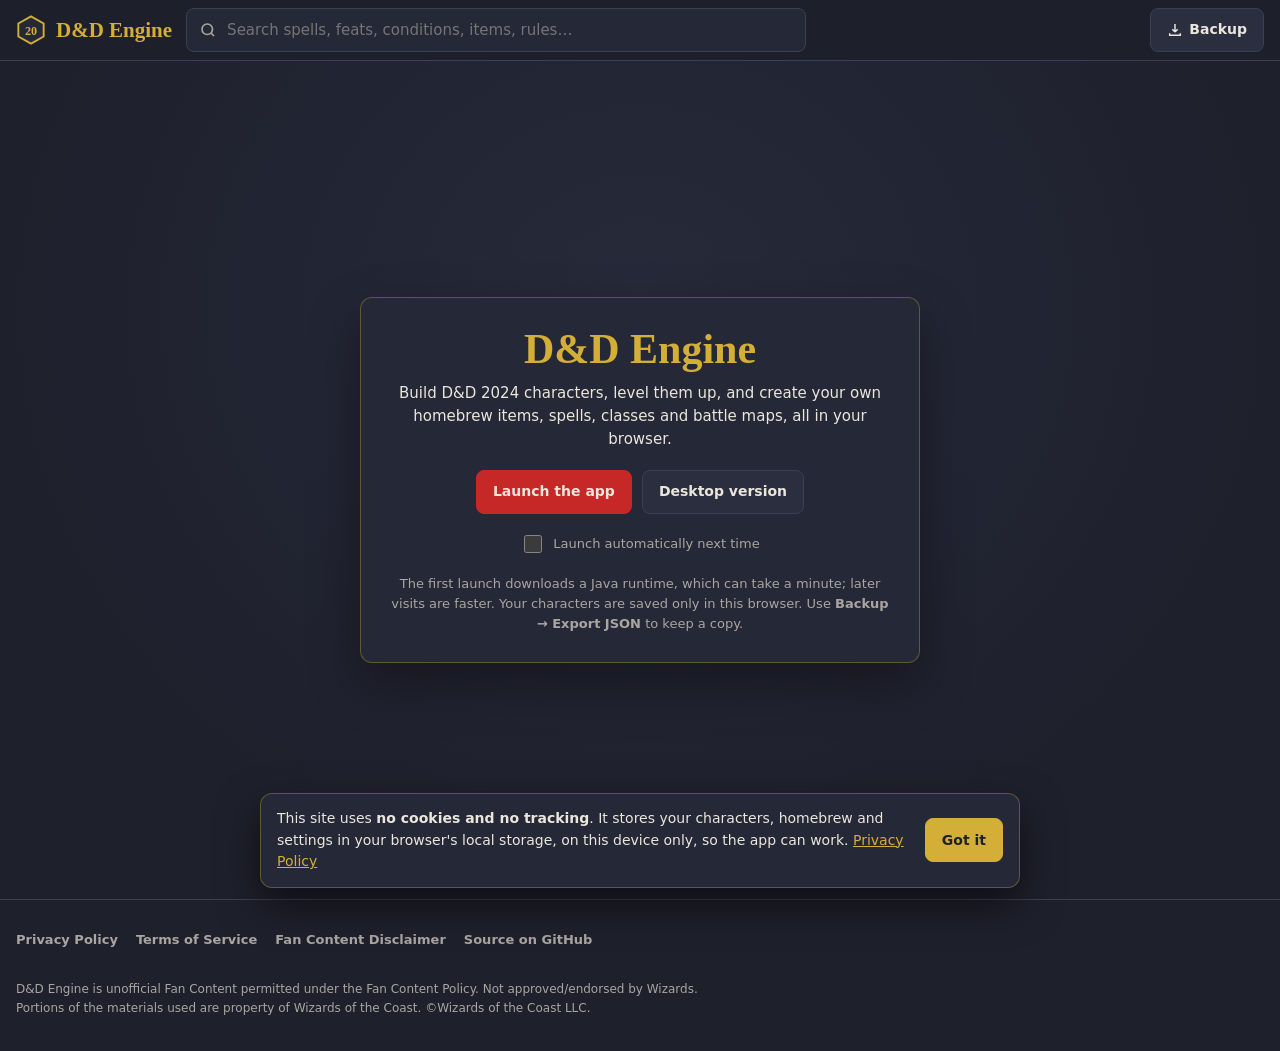
==== web/index.html @ b58e01c1 "Improved web performance." ====
<!doctype html>
<html lang="en">
<head>
<meta charset="utf-8">
<meta name="viewport" content="width=device-width, initial-scale=1, viewport-fit=cover">
<title>D&amp;D Engine: Character Builder &amp; Homebrew Toolkit</title>
<meta name="description" content="Free, unofficial D&amp;D 2024 (5.5e) character builder that runs in your browser: guided character creation, a clickable character sheet, level up, spells, a homebrew Asset Library and a grid map editor. Your data stays on your device.">
<meta name="keywords" content="D&amp;D, 5.5e, 2024 rules, character builder, character sheet, homebrew, spells, feats, battle map">
<meta name="author" content="Tyler Nicastro">
<meta name="robots" content="index, follow">
<meta name="color-scheme" content="dark">
<meta name="theme-color" content="#1E202C">
<link rel="canonical" href="https://tylernicastro.github.io/dnd_engine/">

<meta property="og:type" content="website">
<meta property="og:site_name" content="D&amp;D Engine">
<meta property="og:title" content="D&amp;D Engine: Character Builder &amp; Homebrew Toolkit">
<meta property="og:description" content="Build D&amp;D 2024 characters, level them up, and create homebrew items, spells, classes and battle maps, right in your browser.">
<meta property="og:url" content="https://tylernicastro.github.io/dnd_engine/">
<meta property="og:image" content="https://tylernicastro.github.io/dnd_engine/og-image.png">
<meta property="og:image:width" content="1200">
<meta property="og:image:height" content="630">
<meta property="og:image:alt" content="D&amp;D Engine: character builder and homebrew toolkit">
<meta name="twitter:card" content="summary_large_image">
<meta name="twitter:title" content="D&amp;D Engine: Character Builder &amp; Homebrew Toolkit">
<meta name="twitter:description" content="Build D&amp;D 2024 characters and homebrew in your browser. Your data stays on your device.">
<meta name="twitter:image" content="https://tylernicastro.github.io/dnd_engine/og-image.png">

<link rel="icon" href="data:image/svg+xml,%3Csvg xmlns='http://www.w3.org/2000/svg' viewBox='0 0 64 64'%3E%3Cpolygon points='32,3 59,18 59,46 32,61 5,46 5,18' fill='%23252836' stroke='%23D4AF37' stroke-width='4'/%3E%3Ctext x='32' y='42' font-family='Georgia,serif' font-size='26' font-weight='700' fill='%23D4AF37' text-anchor='middle'%3E20%3C/text%3E%3C/svg%3E">

<script type="application/ld+json">
{
  "@context": "https://schema.org",
  "@type": "WebApplication",
  "name": "D&D Engine",
  "url": "https://tylernicastro.github.io/dnd_engine/",
  "applicationCategory": "GameApplication",
  "operatingSystem": "Any (modern web browser)",
  "description": "Unofficial D&D 2024 character builder, character sheet, level-up tool and homebrew toolkit.",
  "offers": { "@type": "Offer", "price": "0", "priceCurrency": "USD" }
}
</script>

<!-- CheerpJ runs the Java app in the browser. CheerpJ 5 with Java 11 (the app needs Java 9+ APIs, so CheerpJ 3 / Java 8 can't run it). -->
<script src="https://cjrtnc.leaningtech.com/5.0/loader.js" defer></script>

<style>
  :root {
    --bg: #1E202C;
    --card: #252836;
    --row: #2A2E3F;
    --border: #3A3F55;
    --hover: #34394F;
    --gold: #D4AF37;
    --gold-soft: rgba(212, 175, 55, .35);
    --red: #C62828;
    --red-hover: #DC3C3C;
    --text: #EBE6DC;
    --muted: #AAA5A0;
    --serif: Georgia, "Times New Roman", serif;
    --sans: system-ui, -apple-system, "Segoe UI", Roboto, Helvetica, Arial, sans-serif;
    --header-h: 64px;
    color-scheme: dark;
  }
  * { box-sizing: border-box; }
  html, body { margin: 0; background: var(--bg); color: var(--text); }
  body { font: 15px/1.55 var(--sans); min-height: 100vh; display: flex; flex-direction: column; }
  a { color: var(--gold); }
  a:hover { color: #E8C860; }
  button { font: inherit; }
  [hidden] { display: none !important; }
  .sr-only { position: absolute; width: 1px; height: 1px; overflow: hidden; clip: rect(0 0 0 0); white-space: nowrap; }

  /* ---------------- header ---------------- */
  header.site {
    position: sticky; top: 0; z-index: 40;
    background: rgba(30, 32, 44, .96);
    border-bottom: 1px solid var(--border);
    padding: calc(8px + env(safe-area-inset-top, 0px)) max(16px, env(safe-area-inset-right, 0px)) 8px max(16px, env(safe-area-inset-left, 0px));
  }
  .bar { display: flex; align-items: center; gap: 14px; max-width: 1400px; margin: 0 auto; }
  .brand { display: flex; align-items: center; gap: 10px; text-decoration: none; color: var(--gold); font: 700 21px var(--serif); white-space: nowrap; }
  .brand svg { width: 30px; height: 30px; flex: none; }
  .search { position: relative; flex: 1; min-width: 0; max-width: 620px; }
  .search input {
    width: 100%; height: 44px; padding: 0 40px 0 40px; border-radius: 8px;
    border: 1px solid var(--border); background: var(--card); color: var(--text); font: 15px var(--sans);
  }
  .search input::-webkit-search-cancel-button, .search input::-webkit-search-decoration { -webkit-appearance: none; appearance: none; }
  .search input:focus { outline: none; border-color: var(--gold); box-shadow: 0 0 0 3px rgba(212, 175, 55, .18); }
  .search .icon { position: absolute; left: 13px; top: 50%; transform: translateY(-50%); color: var(--muted); pointer-events: none; }
  .search .clear {
    position: absolute; right: 6px; top: 50%; transform: translateY(-50%); width: 32px; height: 32px;
    border: 0; border-radius: 6px; background: transparent; color: var(--muted); cursor: pointer; font-size: 18px;
  }
  .search .clear:hover { color: var(--gold); background: var(--row); }
  .actions { display: flex; gap: 8px; margin-left: auto; }
  .btn {
    display: inline-flex; align-items: center; justify-content: center; gap: 6px; min-height: 44px; padding: 0 16px;
    border-radius: 8px; border: 1px solid var(--border); background: var(--row); color: var(--text);
    font-weight: 700; font-size: 14px; cursor: pointer; text-decoration: none; white-space: nowrap;
    -webkit-tap-highlight-color: transparent; touch-action: manipulation;
  }
  .btn:hover { border-color: var(--gold); color: var(--gold); }
  .btn-primary { background: var(--red); border-color: var(--red); color: var(--text); }
  .btn-primary:hover { background: var(--red-hover); border-color: var(--red-hover); color: var(--text); }
  .btn-gold { background: var(--gold); border-color: var(--gold); color: var(--bg); }
  .btn-gold:hover { background: #E2C150; color: var(--bg); }

  /* backup menu */
  .menu { position: relative; }
  .menu-list {
    position: absolute; right: 0; top: calc(100% + 6px); min-width: 240px; z-index: 60;
    background: var(--card); border: 1px solid var(--gold-soft); border-radius: 8px; padding: 6px;
    box-shadow: 0 12px 30px rgba(0, 0, 0, .45);
  }
  .menu-list button {
    display: block; width: 100%; text-align: left; padding: 10px 12px; min-height: 44px; border: 0; border-radius: 6px;
    background: transparent; color: var(--text); cursor: pointer;
  }
  .menu-list button:hover, .menu-list button:focus-visible { background: var(--hover); color: var(--gold); outline: none; }
  .menu-list small { display: block; color: var(--muted); font-size: 12px; font-weight: 400; }

  /* ---------------- search results ---------------- */
  .results {
    position: absolute; left: 0; right: 0; top: calc(100% + 6px); z-index: 55;
    background: var(--card); border: 1px solid var(--gold-soft); border-radius: 10px;
    box-shadow: 0 16px 40px rgba(0, 0, 0, .5); overflow: hidden;
    display: flex; flex-direction: column; max-height: min(70vh, 640px);
  }
  .chips { display: flex; gap: 6px; padding: 10px; border-bottom: 1px solid var(--border); overflow-x: auto; scrollbar-width: none; flex: none; }
  .chips::-webkit-scrollbar { display: none; }
  .chip {
    flex: none; min-height: 34px; padding: 0 12px; border-radius: 999px; border: 1px solid var(--border);
    background: var(--row); color: var(--muted); font-weight: 700; font-size: 13px; cursor: pointer;
  }
  .chip[aria-pressed="true"] { background: var(--gold); border-color: var(--gold); color: var(--bg); }
  .results-meta { padding: 8px 14px; color: var(--muted); font-size: 12px; flex: none; }
  .results ul { list-style: none; margin: 0; padding: 0 6px 6px; overflow-y: auto; -webkit-overflow-scrolling: touch; }
  .result {
    display: block; width: 100%; text-align: left; border: 0; border-radius: 8px; background: transparent;
    color: var(--text); padding: 10px 10px; cursor: pointer; min-height: 44px;
  }
  .result:hover, .result.active { background: var(--hover); }
  .result .top { display: flex; align-items: baseline; gap: 8px; flex-wrap: wrap; }
  .result .title { font: 700 16px var(--serif); color: var(--gold); }
  .badge { font-size: 11px; font-weight: 700; letter-spacing: .04em; text-transform: uppercase; color: var(--muted); border: 1px solid var(--border); border-radius: 4px; padding: 0 6px; }
  .result .sub { color: var(--muted); font-size: 12px; }
  .result .snippet { display: block; color: var(--text); font-size: 13px; margin-top: 2px; opacity: .9; }
  mark { background: rgba(212, 175, 55, .3); color: inherit; border-radius: 2px; padding: 0 1px; }
  .empty { padding: 18px 14px; color: var(--muted); }

  /* ---------------- app area ---------------- */
  main { flex: 1; display: flex; flex-direction: column; }
  .app-frame {
    position: relative; flex: none;
    height: calc(100vh - var(--header-h));
    height: calc(100dvh - var(--header-h));
    min-height: 460px;
    background: var(--bg);
    border-bottom: 1px solid var(--border);
  }
  #display { position: absolute; inset: 0; width: 100%; height: 100%; }
  .stage {
    position: absolute; inset: 0; z-index: 5; display: flex; align-items: center; justify-content: center;
    padding: 24px max(16px, env(safe-area-inset-left, 0px)); background: radial-gradient(ellipse at 50% 30%, #262a3a 0%, var(--bg) 70%);
  }
  .stage-card {
    width: 100%; max-width: 560px; background: var(--card); border: 1px solid var(--gold-soft); border-radius: 12px;
    padding: 28px; text-align: center; box-shadow: 0 20px 50px rgba(0, 0, 0, .35);
  }
  .stage-card h1 { font: 700 clamp(30px, 6vw, 42px)/1.1 var(--serif); color: var(--gold); margin: 0 0 10px; }
  .stage-card p { margin: 0 0 18px; }
  .stage-card .fine { color: var(--muted); font-size: 13px; margin: 14px 0 0; }
  .stage-card .row { display: flex; flex-wrap: wrap; justify-content: center; gap: 10px; }
  .check { display: inline-flex; align-items: center; gap: 8px; margin-top: 14px; color: var(--muted); font-size: 13px; cursor: pointer; min-height: 32px; }
  .check input { width: 18px; height: 18px; accent-color: var(--gold); }
  .tip { display: none; margin-top: 14px; padding: 10px 12px; border-radius: 8px; background: var(--row); border: 1px solid var(--border); color: var(--text); font-size: 13px; text-align: left; }
  .spinner { width: 42px; height: 42px; margin: 4px auto 16px; border-radius: 50%; border: 4px solid var(--row); border-top-color: var(--gold); animation: spin 1s linear infinite; }
  @keyframes spin { to { transform: rotate(360deg); } }
  @media (prefers-reduced-motion: reduce) { .spinner { animation-duration: 3s; } }

  /* ---------------- footer ---------------- */
  footer.site { padding: 22px max(16px, env(safe-area-inset-left, 0px)) calc(22px + env(safe-area-inset-bottom, 0px)); color: var(--muted); font-size: 13px; }
  footer .inner { max-width: 1400px; margin: 0 auto; display: flex; flex-wrap: wrap; gap: 10px 22px; align-items: center; justify-content: space-between; }
  footer nav { display: flex; flex-wrap: wrap; gap: 4px 18px; }
  footer nav a { display: inline-flex; align-items: center; min-height: 36px; text-decoration: none; color: var(--muted); font-weight: 600; }
  footer nav a:hover { color: var(--gold); }
  .fan { max-width: 720px; font-size: 12px; }

  /* ---------------- modal ---------------- */
  dialog.modal {
    width: min(680px, calc(100vw - 24px)); max-height: min(86vh, 900px); padding: 0; border-radius: 12px;
    border: 1px solid var(--gold); background: var(--card); color: var(--text);
    box-shadow: 0 24px 60px rgba(0, 0, 0, .6);
  }
  dialog.modal::backdrop { background: rgba(0, 0, 0, .6); }
  .modal-inner { display: flex; flex-direction: column; max-height: min(86vh, 900px); }
  .modal-head { display: flex; align-items: flex-start; gap: 12px; padding: 18px 20px 10px; border-bottom: 1px solid var(--border); }
  .modal-head h2 { flex: 1; margin: 0; font: 700 24px/1.2 var(--serif); color: var(--gold); }
  .modal-head .eyebrow { display: block; font: 700 11px var(--sans); letter-spacing: .08em; text-transform: uppercase; color: var(--muted); margin-bottom: 4px; }
  .modal-close { flex: none; width: 44px; height: 44px; margin: -6px -8px 0 0; border: 0; border-radius: 8px; background: transparent; color: var(--muted); font-size: 22px; cursor: pointer; }
  .modal-close:hover { color: var(--gold); background: var(--row); }
  .modal-body { padding: 14px 20px 18px; overflow-y: auto; -webkit-overflow-scrolling: touch; }
  .modal-body h3 { font: 700 17px var(--serif); color: var(--gold); margin: 18px 0 6px; }
  .modal-body p, .modal-body li { margin: 0 0 10px; }
  .modal-body ul { padding-left: 1.2em; }
  .modal-foot { display: flex; flex-wrap: wrap; justify-content: flex-end; gap: 8px; padding: 12px 20px 16px; border-top: 1px solid var(--border); }
  .desc p { white-space: pre-wrap; }
  .updated { color: var(--muted); font-size: 12px; }

  /* ---------------- consent banner ---------------- */
  .consent {
    position: fixed; left: 12px; right: 12px; bottom: calc(12px + env(safe-area-inset-bottom, 0px)); z-index: 70;
    max-width: 760px; margin: 0 auto; display: flex; gap: 14px; align-items: center; flex-wrap: wrap;
    background: var(--card); border: 1px solid var(--gold-soft); border-radius: 12px; padding: 14px 16px;
    box-shadow: 0 16px 40px rgba(0, 0, 0, .55);
  }
  .consent p { flex: 1 1 320px; margin: 0; font-size: 14px; }
  .consent .row { display: flex; gap: 8px; margin-left: auto; }

  /* ---------------- responsive ---------------- */
  @media (max-width: 820px) {
    .bar { flex-wrap: wrap; gap: 8px 10px; }
    .brand { font-size: 19px; }
    .search { order: 3; flex: 1 1 100%; max-width: none; }
    .btn .label-long { display: none; }
    .tip { display: block; }
  }
  @media (max-width: 420px) {
    .brand span { display: none; }
    .stage-card { padding: 20px 16px; }
    .modal-head h2 { font-size: 21px; }
    .results { position: fixed; left: 8px; right: 8px; top: calc(var(--header-h) + 4px); max-height: calc(100dvh - var(--header-h) - 16px); }
  }
</style>
</head>
<body>

<header class="site" id="siteHeader">
  <div class="bar">
    <a class="brand" href="./" aria-label="D&amp;D Engine home">
      <svg viewBox="0 0 64 64" aria-hidden="true"><polygon points="32,3 59,18 59,46 32,61 5,46 5,18" fill="#252836" stroke="#D4AF37" stroke-width="4"/><text x="32" y="42" font-family="Georgia,serif" font-size="26" font-weight="700" fill="#D4AF37" text-anchor="middle">20</text></svg>
      <span>D&amp;D Engine</span>
    </a>

    <div class="search" id="search">
      <label class="sr-only" for="q">Search rules, spells, feats, conditions and items</label>
      <svg class="icon" width="18" height="18" viewBox="0 0 24 24" fill="none" stroke="currentColor" stroke-width="2.2" aria-hidden="true"><circle cx="11" cy="11" r="7"/><path d="m20 20-3.5-3.5"/></svg>
      <input id="q" type="search" autocomplete="off" spellcheck="false" enterkeyhint="search"
             placeholder="Search spells, feats, conditions, items, rules…"
             role="combobox" aria-expanded="false" aria-controls="resultList" aria-autocomplete="list">
      <button class="clear" id="qClear" type="button" aria-label="Clear search" hidden>&times;</button>
      <div class="results" id="results" hidden>
        <div class="chips" role="group" aria-label="Filter results">
          <button class="chip" type="button" data-group="all" aria-pressed="true">All</button>
          <button class="chip" type="button" data-group="spells" aria-pressed="false">Spells</button>
          <button class="chip" type="button" data-group="feats" aria-pressed="false">Feats</button>
          <button class="chip" type="button" data-group="conditions" aria-pressed="false">Conditions</button>
          <button class="chip" type="button" data-group="items" aria-pressed="false">Items</button>
          <button class="chip" type="button" data-group="rules" aria-pressed="false">Rules</button>
        </div>
        <div class="results-meta" id="resultsMeta" aria-live="polite"></div>
        <ul id="resultList" role="listbox" aria-label="Search results"></ul>
      </div>
    </div>

    <div class="actions">
      <div class="menu">
        <button class="btn" id="backupBtn" type="button" aria-haspopup="true" aria-expanded="false" aria-controls="backupMenu">
          <svg width="16" height="16" viewBox="0 0 24 24" fill="none" stroke="currentColor" stroke-width="2.2" aria-hidden="true"><path d="M12 3v12m0 0-4-4m4 4 4-4M4 17v3h16v-3"/></svg>
          <span>Backup</span>
        </button>
        <div class="menu-list" id="backupMenu" role="menu" hidden>
          <button type="button" role="menuitem" id="exportBtn">Export JSON<small>Download your characters and homebrew</small></button>
          <button type="button" role="menuitem" id="importBtn">Import JSON<small>Restore a backup or add a homebrew pack</small></button>
        </div>
      </div>
      <input type="file" id="importFile" accept=".json,application/json" hidden>
    </div>
  </div>
</header>

<main>
  <section class="app-frame" aria-label="D&amp;D Engine app">
    <div id="display"></div>

    <div class="stage" id="stageLaunch">
      <div class="stage-card">
        <h1>D&amp;D Engine</h1>
        <p>Build D&amp;D 2024 characters, level them up, and create your own homebrew items, spells, classes and battle maps, all in your browser.</p>
        <div class="row">
          <button class="btn btn-primary" id="launchBtn" type="button">Launch the app</button>
          <a class="btn" href="https://github.com/TylerNicastro/dnd_engine">Desktop version</a>
        </div>
        <label class="check"><input type="checkbox" id="autoLaunch"> Launch automatically next time</label>
        <p class="fine">The first launch downloads a Java runtime, which can take a minute; later visits are faster. Your characters are saved only in this browser. Use <strong>Backup → Export JSON</strong> to keep a copy.</p>
        <div class="tip">Tip: the app is designed for larger screens. On a phone, turn it sideways or use a tablet or computer for the best experience. The search bar above works great on any screen.</div>
      </div>
    </div>

    <div class="stage" id="stageLoading" hidden>
      <div class="stage-card" role="status" aria-live="polite">
        <div class="spinner" aria-hidden="true"></div>
        <p id="loadingText" style="margin:0">Starting the Java runtime…</p>
      </div>
    </div>

    <div class="stage" id="stageError" hidden>
      <div class="stage-card" role="alert">
        <h1 style="font-size:28px">Couldn't start the app</h1>
        <p id="errorText"></p>
        <div class="row">
          <button class="btn btn-primary" id="retryBtn" type="button">Try again</button>
          <a class="btn" href="https://github.com/TylerNicastro/dnd_engine">Get the desktop version</a>
        </div>
      </div>
    </div>
  </section>
</main>

<footer class="site">
  <div class="inner">
    <nav aria-label="Legal and project links">
      <a href="#privacy">Privacy Policy</a>
      <a href="#terms">Terms of Service</a>
      <a href="#disclaimer">Fan Content Disclaimer</a>
      <a href="https://github.com/TylerNicastro/dnd_engine">Source on GitHub</a>
    </nav>
    <p class="fan">D&amp;D Engine is unofficial Fan Content permitted under the Fan Content Policy. Not approved/endorsed by Wizards. Portions of the materials used are property of Wizards of the Coast. ©Wizards of the Coast LLC.</p>
  </div>
</footer>

<div class="consent" id="consent" role="region" aria-label="Storage notice" hidden>
  <p>This site uses <strong>no cookies and no tracking</strong>. It stores your characters, homebrew and settings in your browser's local storage, on this device only, so the app can work. <a href="#privacy">Privacy Policy</a></p>
  <div class="row">
    <button class="btn btn-gold" id="consentOk" type="button">Got it</button>
  </div>
</div>

<dialog class="modal" id="modal" aria-labelledby="modalTitle">
  <div class="modal-inner">
    <div class="modal-head">
      <h2 id="modalTitle"><span class="eyebrow" id="modalEyebrow"></span><span id="modalTitleText"></span></h2>
      <button class="modal-close" id="modalClose" type="button" aria-label="Close">&times;</button>
    </div>
    <div class="modal-body" id="modalBody"></div>
    <div class="modal-foot" id="modalFoot" hidden></div>
  </div>
</dialog>

<!-- ======================= Legal pages (opened at #privacy, #terms, #disclaimer) ======================= -->
<template id="page-privacy" data-title="Privacy Policy" data-eyebrow="Legal">
  <p class="updated">Last updated: November 17, 2026</p>
  <p>D&amp;D Engine is a free fan project that runs entirely in your web browser. There are no accounts, no servers run by this project, no advertising, no analytics and no cookies.</p>
  <h3>What is stored, and where</h3>
  <ul>
    <li><strong>Your characters and homebrew</strong> are saved by the app in your browser's IndexedDB storage, on your device only. They are never uploaded to us.</li>
    <li><strong>Small preferences</strong> (whether you dismissed the storage notice, and whether the app launches automatically) are kept in your browser's localStorage.</li>
    <li><strong>An imported backup</strong> is held briefly in sessionStorage while the page reloads to apply it, then deleted.</li>
  </ul>
  <p>Because everything stays in your browser, clearing your site data, using a private window, or switching browsers or devices means your saves won't be there. Use <strong>Backup → Export JSON</strong> to keep a copy you control.</p>
  <h3>Third-party services</h3>
  <ul>
    <li><strong>GitHub Pages</strong> hosts this website. Like any web host, GitHub receives standard request information (such as your IP address and browser type) when you load the page; see the <a href="https://docs.github.com/en/site-policy/privacy-policies/github-general-privacy-statement" rel="noopener">GitHub Privacy Statement</a>.</li>
    <li><strong>CheerpJ</strong>, by Leaning Technologies, provides the in-browser Java runtime. It is downloaded from their servers (cjrtnc.leaningtech.com), which receive standard request information when it loads; see <a href="https://leaningtech.com/" rel="noopener">leaningtech.com</a> for their policies.</li>
  </ul>
  <h3>Your choices</h3>
  <p>You can delete everything this site has stored at any time by clearing site data for this website in your browser settings. Export a backup first if you want to keep your characters.</p>
  <h3>Children</h3>
  <p>The site does not knowingly collect personal information from anyone, including children; it collects nothing at all.</p>
  <h3>Contact</h3>
  <p>Questions or concerns? Open an issue on the project's <a href="https://github.com/TylerNicastro/dnd_engine/issues" rel="noopener">GitHub page</a>.</p>
</template>

<template id="page-terms" data-title="Terms of Service" data-eyebrow="Legal">
  <p class="updated">Last updated: November 17, 2026</p>
  <p>By using D&amp;D Engine ("the app"), you agree to these terms. If you don't agree, please don't use the app.</p>
  <h3>Free, personal, non-commercial use</h3>
  <p>The app is a free fan project for personal, non-commercial use at your gaming table. It is not sold and contains no paid features.</p>
  <h3>Your content</h3>
  <p>Characters, homebrew and maps you create belong to you. You are responsible for anything you create, import or share, including making sure you have the right to share it. Don't import files from sources you don't trust.</p>
  <h3>Your data</h3>
  <p>Your data is stored only in your browser (see the <a href="#privacy">Privacy Policy</a>). You are responsible for keeping backups; we can't recover lost data because we never have it.</p>
  <h3>No warranty</h3>
  <p>The app is provided "as is", without warranties of any kind, express or implied, including fitness for a particular purpose. It may contain errors in rules or calculations; your Dungeon Master's ruling always wins.</p>
  <h3>Limitation of liability</h3>
  <p>To the fullest extent permitted by law, the project's authors are not liable for any damages arising from your use of the app, including loss of data.</p>
  <h3>Third-party components</h3>
  <p>The in-browser Java runtime (CheerpJ) is provided by Leaning Technologies under its own license terms. Hosting is provided by GitHub Pages under GitHub's terms.</p>
  <h3>Intellectual property</h3>
  <p>Dungeons &amp; Dragons and related names are trademarks of Wizards of the Coast. See the <a href="#disclaimer">Fan Content Disclaimer</a>.</p>
  <h3>Changes</h3>
  <p>These terms may be updated from time to time; the date at the top shows the latest revision.</p>
</template>

<template id="page-disclaimer" data-title="Unofficial Fan Content" data-eyebrow="Disclaimer">
  <p><strong>D&amp;D Engine is unofficial Fan Content permitted under the Fan Content Policy. Not approved/endorsed by Wizards. Portions of the materials used are property of Wizards of the Coast. ©Wizards of the Coast LLC.</strong></p>
  <p>Dungeons &amp; Dragons, D&amp;D, and their logos are trademarks of Wizards of the Coast LLC. This project is not affiliated with, sponsored by, or endorsed by Wizards of the Coast or Hasbro.</p>
  <p>Rules summaries in the app and its search are short paraphrases written for quick reference at the table. For the full rules, use the official books or the System Reference Document.</p>
  <p>D&amp;D Engine is and will remain free. It has no ads, paywalls or paid features.</p>
  <p>Read Wizards of the Coast's <a href="https://company.wizards.com/en/legal/fancontentpolicy" rel="noopener">Fan Content Policy</a>.</p>
</template>

<script>
// Runs at the end of <body>; the CheerpJ loader (deferred, in <head>) is only touched lazily.
(function () {
  "use strict";

  // ---------------- small helpers ----------------
  var $ = function (s) { return document.querySelector(s); };
  function esc(s) {
    return String(s).replace(/&/g, "&amp;").replace(/</g, "&lt;").replace(/>/g, "&gt;").replace(/"/g, "&quot;");
  }
  // Storage can be unavailable (private mode, blocked site data): never let it break the page
  function sget(k, area) { try { return (area || window.localStorage).getItem(k); } catch (e) { return null; } }
  function sset(k, v, area) { try { (area || window.localStorage).setItem(k, v); return true; } catch (e) { return false; } }
  function sdel(k, area) { try { (area || window.localStorage).removeItem(k); } catch (e) { /* ignore */ } }

  var KEY_CONSENT = "dndengine.storageNotice.v1";
  var KEY_AUTOLAUNCH = "dndengine.autoLaunch";
  var KEY_PENDING = "dndengine.pendingImport";

  // Keep the app area exactly below the sticky header
  var header = $("#siteHeader");
  function syncHeader() { document.documentElement.style.setProperty("--header-h", header.offsetHeight + "px"); }
  syncHeader();
  if (window.ResizeObserver) new ResizeObserver(syncHeader).observe(header);
  else window.addEventListener("resize", syncHeader);

  // ---------------- modal ----------------
  var modal = $("#modal"), mBody = $("#modalBody"), mFoot = $("#modalFoot");
  var modalOnClose = null;
  function openModal(opts) {
    $("#modalEyebrow").textContent = opts.eyebrow || "";
    $("#modalTitleText").textContent = opts.title || "";
    mBody.innerHTML = "";
    if (opts.node) mBody.appendChild(opts.node); else mBody.innerHTML = opts.html || "";
    mFoot.innerHTML = "";
    (opts.actions || []).forEach(function (a) {
      var b = document.createElement("button");
      b.type = "button";
      b.className = "btn" + (a.primary ? " btn-gold" : "");
      b.textContent = a.label;
      b.addEventListener("click", function () { if (a.onClick) a.onClick(); if (!a.keepOpen) closeModal(); });
      mFoot.appendChild(b);
    });
    mFoot.hidden = !(opts.actions && opts.actions.length);
    modalOnClose = opts.onClose || null;
    mBody.scrollTop = 0;
    if (typeof modal.showModal === "function") { if (!modal.open) modal.showModal(); } else modal.setAttribute("open", "");
  }
  function closeModal() { if (modal.open) { if (modal.close) modal.close(); else modal.removeAttribute("open"); } }
  modal.addEventListener("close", function () { var f = modalOnClose; modalOnClose = null; if (f) f(); });
  $("#modalClose").addEventListener("click", closeModal);
  modal.addEventListener("click", function (e) { if (e.target === modal) closeModal(); }); // backdrop
  function message(title, text) { openModal({ title: title, html: "<p>" + esc(text) + "</p>", actions: [{ label: "OK", primary: true }] }); }

  // ---------------- legal pages via #hash ----------------
  var PAGES = { privacy: "page-privacy", terms: "page-terms", disclaimer: "page-disclaimer" };
  function routeHash() {
    var id = PAGES[location.hash.replace("#", "")];
    if (!id) return;
    var tpl = document.getElementById(id);
    openModal({
      title: tpl.getAttribute("data-title"), eyebrow: tpl.getAttribute("data-eyebrow"),
      node: tpl.content.cloneNode(true),
      onClose: function () { if (PAGES[location.hash.replace("#", "")]) history.replaceState(null, "", location.pathname + location.search); }
    });
  }
  window.addEventListener("hashchange", routeHash);

  // ---------------- storage notice ----------------
  var consent = $("#consent");
  if (!sget(KEY_CONSENT)) consent.hidden = false;
  $("#consentOk").addEventListener("click", function () { sset(KEY_CONSENT, "1"); consent.hidden = true; });

  // ---------------- search ----------------
  var q = $("#q"), results = $("#results"), list = $("#resultList"), meta = $("#resultsMeta"), clearBtn = $("#qClear");
  var GROUPS = {
    all: null, spells: ["Spells"], feats: ["Feats"], conditions: ["Conditions"], items: ["Items"],
    rules: ["Rules", "Skills", "Classes", "Species", "Backgrounds", "Languages"]
  };
  var group = "all", index = null, indexPromise = null, current = [], active = -1, timer = 0;

  function loadIndex() {
    if (!indexPromise) {
      indexPromise = fetch("search-index.json").then(function (r) {
        if (!r.ok) throw new Error("HTTP " + r.status);
        return r.json();
      }).then(function (j) {
        index = (j.entries || []).map(function (e) {
          return { t: e.t, c: e.c, s: e.s || "", d: e.d || "", _t: e.t.toLowerCase(), _s: (e.s || "").toLowerCase(), _d: (e.d || "").toLowerCase() };
        });
        return index;
      }).catch(function (err) { indexPromise = null; throw err; });
    }
    return indexPromise;
  }

  function search(text) {
    var terms = text.toLowerCase().split(/\s+/).filter(Boolean);
    if (!terms.length || !index) return [];
    var cats = GROUPS[group], out = [];
    for (var i = 0; i < index.length; i++) {
      var e = index[i];
      if (cats && cats.indexOf(e.c) < 0) continue;
      var score = 0, ok = true;
      for (var k = 0; k < terms.length; k++) {
        var t = terms[k];
        if (e._t === t) score += 100;
        else if (e._t.indexOf(t) === 0) score += 60;
        else if (e._t.indexOf(t) > 0) score += 40;
        else if (e._s.indexOf(t) >= 0) score += 15;
        else if (e._d.indexOf(t) >= 0) score += 5;
        else { ok = false; break; }
      }
      if (ok) out.push([score, e]);
    }
    out.sort(function (a, b) { return b[0] - a[0] || a[1].t.localeCompare(b[1].t); });
    return out.slice(0, 50).map(function (x) { return x[1]; });
  }

  function highlight(text, terms) {
    var html = esc(text);
    terms.forEach(function (t) {
      var et = esc(t).replace(/[.*+?^${}()|[\]\\]/g, "\\$&");
      if (et) html = html.replace(new RegExp("(" + et + ")(?![^<]*>)", "gi"), "<mark>$1</mark>");
    });
    return html;
  }

  function snippet(e, terms) {
    var d = e.d.replace(/\s+/g, " ");
    var low = d.toLowerCase(), pos = -1;
    for (var i = 0; i < terms.length && pos < 0; i++) pos = low.indexOf(terms[i]);
    var start = Math.max(0, pos - 50);
    var s = d.substr(start, 150);
    return (start > 0 ? "…" : "") + s + (start + 150 < d.length ? "…" : "");
  }

  function render() {
    var text = q.value.trim();
    clearBtn.hidden = !q.value;
    if (!text) { hideResults(); return; }
    showResults();
    if (!index) {
      meta.textContent = "Loading the rules index…";
      list.innerHTML = "";
      loadIndex().then(render, function () {
        meta.textContent = "";
        list.innerHTML = '<li class="empty">The search index couldn\'t be loaded. Check your connection and try again.</li>';
      });
      return;
    }
    var terms = text.toLowerCase().split(/\s+/).filter(Boolean);
    current = search(text);
    active = -1;
    meta.textContent = current.length ? (current.length === 50 ? "Top 50 results" : current.length + (current.length === 1 ? " result" : " results")) : "";
    if (!current.length) {
      list.innerHTML = '<li class="empty">No matches for "' + esc(text) + '"' + (group !== "all" ? " in this filter. Try All." : ".") + "</li>";
      return;
    }
    list.innerHTML = current.map(function (e, i) {
      return '<li role="presentation"><button type="button" class="result" role="option" id="opt' + i + '" data-i="' + i + '">'
        + '<span class="top"><span class="title">' + highlight(e.t, terms) + '</span><span class="badge">' + esc(e.c) + "</span></span>"
        + (e.s ? '<span class="sub">' + esc(e.s) + "</span>" : "")
        + '<span class="snippet">' + highlight(snippet(e, terms), terms) + "</span></button></li>";
    }).join("");
  }

  function showResults() { results.hidden = false; q.setAttribute("aria-expanded", "true"); }
  function hideResults() { results.hidden = true; q.setAttribute("aria-expanded", "false"); q.removeAttribute("aria-activedescendant"); }

  function setActive(i) {
    var opts = list.querySelectorAll(".result");
    if (!opts.length) return;
    active = (i + opts.length) % opts.length;
    opts.forEach(function (o, k) { o.classList.toggle("active", k === active); o.setAttribute("aria-selected", k === active ? "true" : "false"); });
    opts[active].scrollIntoView({ block: "nearest" });
    q.setAttribute("aria-activedescendant", opts[active].id);
  }

  function openEntry(e) {
    var paras = e.d.split(/\n{2,}/).map(function (p) { return "<p>" + esc(p) + "</p>"; }).join("");
    openModal({
      eyebrow: e.c + (e.s ? " · " + e.s : ""), title: e.t,
      html: '<div class="desc">' + (paras || "<p>No description.</p>") + "</div>"
    });
  }

  q.addEventListener("input", function () { clearTimeout(timer); timer = setTimeout(render, 110); });
  q.addEventListener("focus", function () { loadIndex().catch(function () {}); if (q.value.trim()) render(); });
  q.addEventListener("keydown", function (ev) {
    if (ev.key === "ArrowDown") { ev.preventDefault(); if (results.hidden) render(); setActive(active + 1); }
    else if (ev.key === "ArrowUp") { ev.preventDefault(); setActive(active - 1); }
    else if (ev.key === "Enter") {
      var e = current[active >= 0 ? active : 0];
      if (e) { ev.preventDefault(); openEntry(e); }
    } else if (ev.key === "Escape") { if (!results.hidden) { hideResults(); } else { q.value = ""; render(); } }
  });
  list.addEventListener("click", function (ev) {
    var b = ev.target.closest(".result");
    if (b) openEntry(current[+b.getAttribute("data-i")]);
  });
  clearBtn.addEventListener("click", function () { q.value = ""; render(); q.focus(); });
  results.querySelectorAll(".chip").forEach(function (c) {
    c.addEventListener("click", function () {
      group = c.getAttribute("data-group");
      results.querySelectorAll(".chip").forEach(function (o) { o.setAttribute("aria-pressed", o === c ? "true" : "false"); });
      render();
      q.focus();
    });
  });
  document.addEventListener("pointerdown", function (ev) {
    if (!results.hidden && !$("#search").contains(ev.target) && !modal.contains(ev.target)) hideResults();
  });

  // ---------------- backup menu ----------------
  var backupBtn = $("#backupBtn"), backupMenu = $("#backupMenu");
  function toggleMenu(open) {
    backupMenu.hidden = !open;
    backupBtn.setAttribute("aria-expanded", open ? "true" : "false");
    if (open) backupMenu.querySelector("button").focus();
  }
  backupBtn.addEventListener("click", function () { toggleMenu(backupMenu.hidden); });
  document.addEventListener("pointerdown", function (ev) { if (!backupMenu.hidden && !ev.target.closest(".menu")) toggleMenu(false); });
  backupMenu.addEventListener("keydown", function (ev) { if (ev.key === "Escape") { toggleMenu(false); backupBtn.focus(); } });

  // ---------------- CheerpJ app ----------------
  // CheerpJ's /app/ mount is the web server root, so on a GitHub Pages project site (/dnd_engine/)
  // the jar lives at /app/dnd_engine/dnd_engine.jar. Derive it from the page URL so any host path works.
  var SITE_DIR = location.pathname.replace(/[^/]*$/, "");
  var APP_DIR = "/app" + SITE_DIR;
  var runtimePromise = null, launched = false;

  function ensureRuntime() {
    if (typeof window.cheerpjInit !== "function") {
      return Promise.reject(new Error("The Java runtime (CheerpJ) couldn't be downloaded. Check your internet connection, or allow cjrtnc.leaningtech.com if you use a content blocker."));
    }
    if (!runtimePromise) {
      runtimePromise = window.cheerpjInit({ version: 11 }).catch(function (err) { runtimePromise = null; throw err; });
    }
    return runtimePromise;
  }

  function stage(name, text) {
    $("#stageLaunch").hidden = name !== "launch";
    $("#stageLoading").hidden = name !== "loading";
    $("#stageError").hidden = name !== "error";
    if (name === "loading" && text) $("#loadingText").textContent = text;
    if (name === "error") $("#errorText").textContent = text || "Something went wrong.";
  }

  function launch() {
    if (launched) return;
    launched = true;
    stage("loading", "Starting the Java runtime…");
    ensureRuntime().then(function () {
      // A backup chosen before the reload is handed to the app through CheerpJ's /str/ mount (see WebBridge.java)
      var pending = sget(KEY_PENDING, window.sessionStorage);
      if (pending) {
        window.cheerpOSAddStringFile("/str/dnd_import.json", new TextEncoder().encode(pending));
        sdel(KEY_PENDING, window.sessionStorage);
      }
      stage("loading", "Opening D&D Engine…");
      window.cheerpjCreateDisplay(-1, -1, document.getElementById("display"));
      // Hide our overlay once CheerpJ has its display up; it shows its own progress while the app loads
      setTimeout(function () { stage("none"); }, 400);
      return window.cheerpjRunJar(APP_DIR + "dnd_engine.jar", "--web", "--data=" + APP_DIR);
    }).catch(function (err) {
      launched = false;
      stage("error", (err && err.message) || String(err));
    });
  }

  $("#launchBtn").addEventListener("click", function () {
    if ($("#autoLaunch").checked) sset(KEY_AUTOLAUNCH, "1"); else sdel(KEY_AUTOLAUNCH);
    launch();
  });
  $("#retryBtn").addEventListener("click", function () { location.reload(); });
  $("#autoLaunch").checked = sget(KEY_AUTOLAUNCH) === "1";

  // ---------------- Export / Import JSON backups ----------------
  function readAppJson(path) {
    return window.cjFileBlob(path).then(function (b) { return b.text(); }).then(function (t) { return JSON.parse(t); })
      .catch(function () { return null; }); // file doesn't exist yet
  }

  function download(name, text) {
    var url = URL.createObjectURL(new Blob([text], { type: "application/json" }));
    var a = document.createElement("a");
    a.href = url;
    a.download = name;
    document.body.appendChild(a);
    a.click();
    a.remove();
    setTimeout(function () { URL.revokeObjectURL(url); }, 2000);
  }

  $("#exportBtn").addEventListener("click", function () {
    toggleMenu(false);
    ensureRuntime().then(function () {
      return Promise.all([readAppJson("/files/characters.json"), readAppJson("/files/custom_assets.json")]);
    }).then(function (r) {
      var chars = r[0], assets = r[1];
      var count = chars && Array.isArray(chars.characters) ? chars.characters.length : 0;
      if (!count && !assets) {
        message("Nothing to export yet", "Create a character or some homebrew in the app first, then export a backup.");
        return;
      }
      var backup = {
        format: "dnd-engine-backup", version: 1, exportedAt: new Date().toISOString(),
        characters: chars || { characters: [] }, customAssets: assets
      };
      download("dnd-engine-backup-" + new Date().toISOString().slice(0, 10) + ".json", JSON.stringify(backup, null, 2));
    }).catch(function (err) { message("Export failed", (err && err.message) || String(err)); });
  });

  var ASSET_KEYS = ["items", "weapons", "armor", "npcs", "maps", "conditions", "spells", "backgrounds", "species", "classes", "subclasses"];
  function classify(obj) {
    if (!obj || typeof obj !== "object" || Array.isArray(obj)) return null;
    if (obj.format === "dnd-engine-backup") return "backup";
    if (Array.isArray(obj.characters)) return "characters";
    var keys = Object.keys(obj);
    for (var i = 0; i < keys.length; i++) if (ASSET_KEYS.indexOf(keys[i].toLowerCase()) >= 0 && Array.isArray(obj[keys[i]])) return "pack";
    return null;
  }

  $("#importBtn").addEventListener("click", function () { toggleMenu(false); $("#importFile").value = ""; $("#importFile").click(); });
  $("#importFile").addEventListener("change", function () {
    var file = this.files && this.files[0];
    if (!file) return;
    if (file.size > 4 * 1024 * 1024) { message("File too large", "Backups larger than 4 MB can't be imported in the browser."); return; }
    file.text().then(function (text) {
      var obj;
      try { obj = JSON.parse(text); } catch (e) { message("Not a valid backup", "That file isn't valid JSON."); return; }
      var kind = classify(obj);
      if (!kind) { message("Not a D&D Engine file", "Choose a backup exported from D&D Engine, a characters.json file, or a homebrew pack."); return; }
      var what = {
        backup: "This <strong>replaces</strong> the characters and homebrew saved in this browser with the ones in the backup.",
        characters: "This <strong>replaces</strong> the characters saved in this browser with the ones in this file. Your homebrew is kept.",
        pack: "This <strong>adds</strong> the homebrew in this pack to your library. Assets with the same name are kept and the imported copy is renamed."
      }[kind];
      openModal({
        eyebrow: "Import JSON", title: file.name,
        html: "<p>" + what + "</p><p>The page will reload to apply it. Everything in the app is saved automatically, so nothing will be lost.</p>"
          + (kind === "pack" ? "" : "<p>Tip: export a backup first if you might want your current data back.</p>"),
        actions: [
          { label: "Cancel" },
          {
            label: kind === "pack" ? "Add homebrew & reload" : "Replace & reload", primary: true, keepOpen: true,
            onClick: function () {
              if (!sset(KEY_PENDING, text, window.sessionStorage)) {
                closeModal();
                message("Import failed", "Your browser blocked temporary storage (private mode or full storage), so the backup can't be applied.");
                return;
              }
              location.reload();
            }
          }
        ]
      });
    });
  });

  // ---------------- start ----------------
  routeHash();
  // Auto-start after an import, when the visitor opted in, or with a ?launch link
  if (sget(KEY_PENDING, window.sessionStorage) || sget(KEY_AUTOLAUNCH) === "1" || /[?&]launch\b/.test(location.search)) {
    window.addEventListener("load", launch); // the CheerpJ loader script (deferred) is ready by then
  }
})();
</script>
</body>
</html>
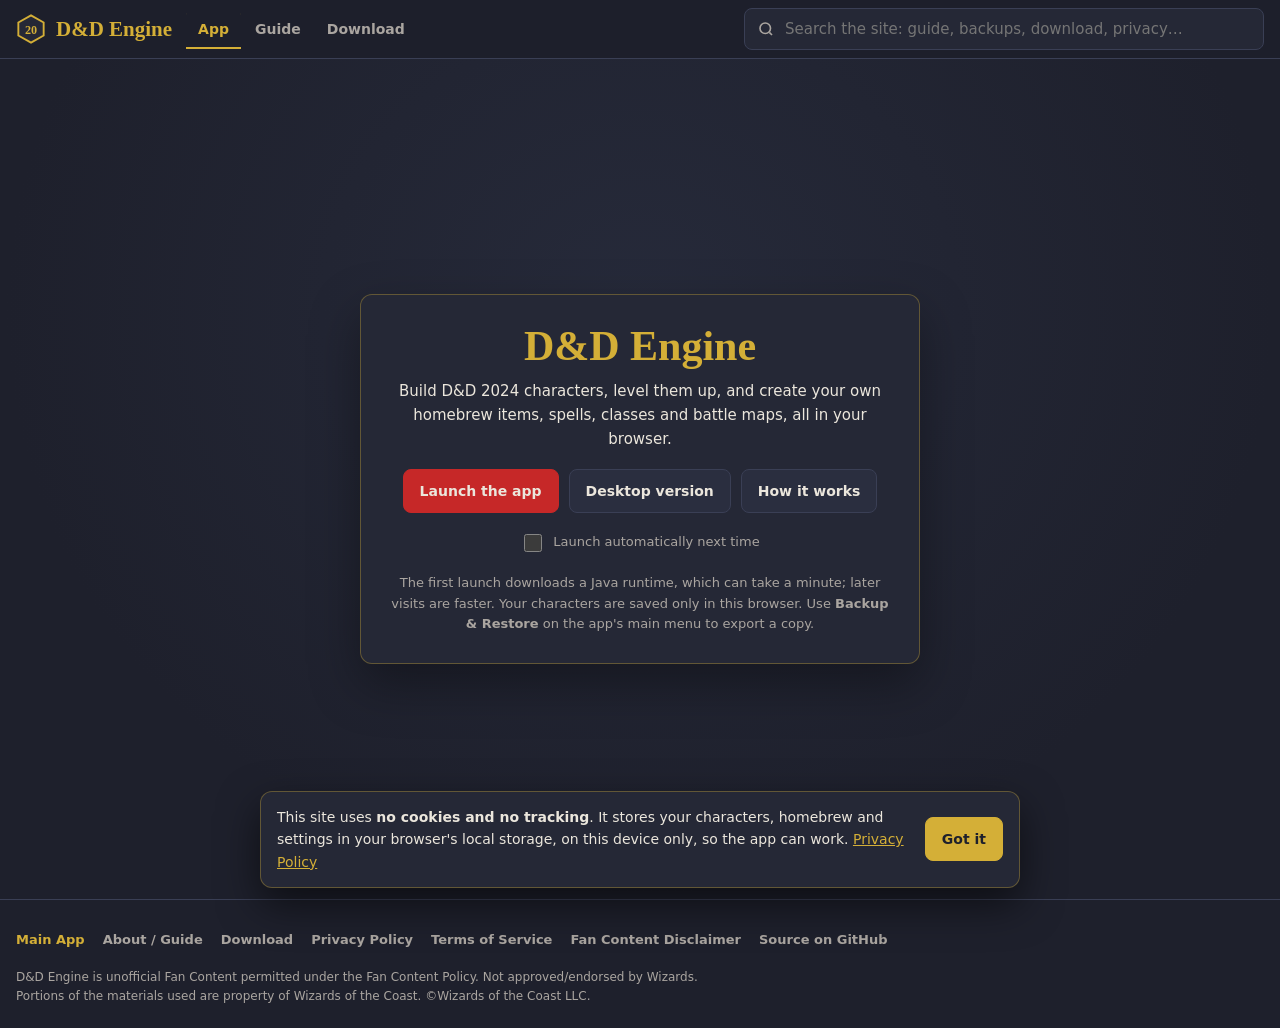
==== commit 320e8b89: "Added existing assets to website." ====
--- a/web/index.html
+++ b/web/index.html
@@ -27,6 +27,7 @@
 <meta name="twitter:image" content="https://tylernicastro.github.io/dnd_engine/og-image.png">
 
 <link rel="icon" href="data:image/svg+xml,%3Csvg xmlns='http://www.w3.org/2000/svg' viewBox='0 0 64 64'%3E%3Cpolygon points='32,3 59,18 59,46 32,61 5,46 5,18' fill='%23252836' stroke='%23D4AF37' stroke-width='4'/%3E%3Ctext x='32' y='42' font-family='Georgia,serif' font-size='26' font-weight='700' fill='%23D4AF37' text-anchor='middle'%3E20%3C/text%3E%3C/svg%3E">
+<link rel="stylesheet" href="site.css">
 
 <script type="application/ld+json">
 {
@@ -35,7 +36,7 @@
   "name": "D&D Engine",
   "url": "https://tylernicastro.github.io/dnd_engine/",
   "applicationCategory": "GameApplication",
-  "operatingSystem": "Any (modern web browser)",
+  "operatingSystem": "Any (modern web browser); desktop version for Windows, macOS and Linux",
   "description": "Unofficial D&D 2024 character builder, character sheet, level-up tool and homebrew toolkit.",
   "offers": { "@type": "Offer", "price": "0", "priceCurrency": "USD" }
 }
@@ -45,113 +46,8 @@
 <script src="https://cjrtnc.leaningtech.com/5.0/loader.js" defer></script>
 
 <style>
-  :root {
-    --bg: #1E202C;
-    --card: #252836;
-    --row: #2A2E3F;
-    --border: #3A3F55;
-    --hover: #34394F;
-    --gold: #D4AF37;
-    --gold-soft: rgba(212, 175, 55, .35);
-    --red: #C62828;
-    --red-hover: #DC3C3C;
-    --text: #EBE6DC;
-    --muted: #AAA5A0;
-    --serif: Georgia, "Times New Roman", serif;
-    --sans: system-ui, -apple-system, "Segoe UI", Roboto, Helvetica, Arial, sans-serif;
-    --header-h: 64px;
-    color-scheme: dark;
-  }
-  * { box-sizing: border-box; }
-  html, body { margin: 0; background: var(--bg); color: var(--text); }
-  body { font: 15px/1.55 var(--sans); min-height: 100vh; display: flex; flex-direction: column; }
-  a { color: var(--gold); }
-  a:hover { color: #E8C860; }
-  button { font: inherit; }
-  [hidden] { display: none !important; }
-  .sr-only { position: absolute; width: 1px; height: 1px; overflow: hidden; clip: rect(0 0 0 0); white-space: nowrap; }
-
-  /* ---------------- header ---------------- */
-  header.site {
-    position: sticky; top: 0; z-index: 40;
-    background: rgba(30, 32, 44, .96);
-    border-bottom: 1px solid var(--border);
-    padding: calc(8px + env(safe-area-inset-top, 0px)) max(16px, env(safe-area-inset-right, 0px)) 8px max(16px, env(safe-area-inset-left, 0px));
-  }
-  .bar { display: flex; align-items: center; gap: 14px; max-width: 1400px; margin: 0 auto; }
-  .brand { display: flex; align-items: center; gap: 10px; text-decoration: none; color: var(--gold); font: 700 21px var(--serif); white-space: nowrap; }
-  .brand svg { width: 30px; height: 30px; flex: none; }
-  .search { position: relative; flex: 1; min-width: 0; max-width: 620px; }
-  .search input {
-    width: 100%; height: 44px; padding: 0 40px 0 40px; border-radius: 8px;
-    border: 1px solid var(--border); background: var(--card); color: var(--text); font: 15px var(--sans);
-  }
-  .search input::-webkit-search-cancel-button, .search input::-webkit-search-decoration { -webkit-appearance: none; appearance: none; }
-  .search input:focus { outline: none; border-color: var(--gold); box-shadow: 0 0 0 3px rgba(212, 175, 55, .18); }
-  .search .icon { position: absolute; left: 13px; top: 50%; transform: translateY(-50%); color: var(--muted); pointer-events: none; }
-  .search .clear {
-    position: absolute; right: 6px; top: 50%; transform: translateY(-50%); width: 32px; height: 32px;
-    border: 0; border-radius: 6px; background: transparent; color: var(--muted); cursor: pointer; font-size: 18px;
-  }
-  .search .clear:hover { color: var(--gold); background: var(--row); }
-  .actions { display: flex; gap: 8px; margin-left: auto; }
-  .btn {
-    display: inline-flex; align-items: center; justify-content: center; gap: 6px; min-height: 44px; padding: 0 16px;
-    border-radius: 8px; border: 1px solid var(--border); background: var(--row); color: var(--text);
-    font-weight: 700; font-size: 14px; cursor: pointer; text-decoration: none; white-space: nowrap;
-    -webkit-tap-highlight-color: transparent; touch-action: manipulation;
-  }
-  .btn:hover { border-color: var(--gold); color: var(--gold); }
-  .btn-primary { background: var(--red); border-color: var(--red); color: var(--text); }
-  .btn-primary:hover { background: var(--red-hover); border-color: var(--red-hover); color: var(--text); }
-  .btn-gold { background: var(--gold); border-color: var(--gold); color: var(--bg); }
-  .btn-gold:hover { background: #E2C150; color: var(--bg); }
-
-  /* backup menu */
-  .menu { position: relative; }
-  .menu-list {
-    position: absolute; right: 0; top: calc(100% + 6px); min-width: 240px; z-index: 60;
-    background: var(--card); border: 1px solid var(--gold-soft); border-radius: 8px; padding: 6px;
-    box-shadow: 0 12px 30px rgba(0, 0, 0, .45);
-  }
-  .menu-list button {
-    display: block; width: 100%; text-align: left; padding: 10px 12px; min-height: 44px; border: 0; border-radius: 6px;
-    background: transparent; color: var(--text); cursor: pointer;
-  }
-  .menu-list button:hover, .menu-list button:focus-visible { background: var(--hover); color: var(--gold); outline: none; }
-  .menu-list small { display: block; color: var(--muted); font-size: 12px; font-weight: 400; }
-
-  /* ---------------- search results ---------------- */
-  .results {
-    position: absolute; left: 0; right: 0; top: calc(100% + 6px); z-index: 55;
-    background: var(--card); border: 1px solid var(--gold-soft); border-radius: 10px;
-    box-shadow: 0 16px 40px rgba(0, 0, 0, .5); overflow: hidden;
-    display: flex; flex-direction: column; max-height: min(70vh, 640px);
-  }
-  .chips { display: flex; gap: 6px; padding: 10px; border-bottom: 1px solid var(--border); overflow-x: auto; scrollbar-width: none; flex: none; }
-  .chips::-webkit-scrollbar { display: none; }
-  .chip {
-    flex: none; min-height: 34px; padding: 0 12px; border-radius: 999px; border: 1px solid var(--border);
-    background: var(--row); color: var(--muted); font-weight: 700; font-size: 13px; cursor: pointer;
-  }
-  .chip[aria-pressed="true"] { background: var(--gold); border-color: var(--gold); color: var(--bg); }
-  .results-meta { padding: 8px 14px; color: var(--muted); font-size: 12px; flex: none; }
-  .results ul { list-style: none; margin: 0; padding: 0 6px 6px; overflow-y: auto; -webkit-overflow-scrolling: touch; }
-  .result {
-    display: block; width: 100%; text-align: left; border: 0; border-radius: 8px; background: transparent;
-    color: var(--text); padding: 10px 10px; cursor: pointer; min-height: 44px;
-  }
-  .result:hover, .result.active { background: var(--hover); }
-  .result .top { display: flex; align-items: baseline; gap: 8px; flex-wrap: wrap; }
-  .result .title { font: 700 16px var(--serif); color: var(--gold); }
-  .badge { font-size: 11px; font-weight: 700; letter-spacing: .04em; text-transform: uppercase; color: var(--muted); border: 1px solid var(--border); border-radius: 4px; padding: 0 6px; }
-  .result .sub { color: var(--muted); font-size: 12px; }
-  .result .snippet { display: block; color: var(--text); font-size: 13px; margin-top: 2px; opacity: .9; }
-  mark { background: rgba(212, 175, 55, .3); color: inherit; border-radius: 2px; padding: 0 1px; }
-  .empty { padding: 18px 14px; color: var(--muted); }
-
-  /* ---------------- app area ---------------- */
-  main { flex: 1; display: flex; flex-direction: column; }
+  /* App page only: the CheerpJ display and its launch / loading / error cards */
+  footer.site { border-top: 0; }
   .app-frame {
     position: relative; flex: none;
     height: calc(100vh - var(--header-h));
@@ -172,70 +68,19 @@
   .stage-card h1 { font: 700 clamp(30px, 6vw, 42px)/1.1 var(--serif); color: var(--gold); margin: 0 0 10px; }
   .stage-card p { margin: 0 0 18px; }
   .stage-card .fine { color: var(--muted); font-size: 13px; margin: 14px 0 0; }
-  .stage-card .row { display: flex; flex-wrap: wrap; justify-content: center; gap: 10px; }
+  .stage-card .row { justify-content: center; }
   .check { display: inline-flex; align-items: center; gap: 8px; margin-top: 14px; color: var(--muted); font-size: 13px; cursor: pointer; min-height: 32px; }
   .check input { width: 18px; height: 18px; accent-color: var(--gold); }
   .tip { display: none; margin-top: 14px; padding: 10px 12px; border-radius: 8px; background: var(--row); border: 1px solid var(--border); color: var(--text); font-size: 13px; text-align: left; }
   .spinner { width: 42px; height: 42px; margin: 4px auto 16px; border-radius: 50%; border: 4px solid var(--row); border-top-color: var(--gold); animation: spin 1s linear infinite; }
   @keyframes spin { to { transform: rotate(360deg); } }
   @media (prefers-reduced-motion: reduce) { .spinner { animation-duration: 3s; } }
-
-  /* ---------------- footer ---------------- */
-  footer.site { padding: 22px max(16px, env(safe-area-inset-left, 0px)) calc(22px + env(safe-area-inset-bottom, 0px)); color: var(--muted); font-size: 13px; }
-  footer .inner { max-width: 1400px; margin: 0 auto; display: flex; flex-wrap: wrap; gap: 10px 22px; align-items: center; justify-content: space-between; }
-  footer nav { display: flex; flex-wrap: wrap; gap: 4px 18px; }
-  footer nav a { display: inline-flex; align-items: center; min-height: 36px; text-decoration: none; color: var(--muted); font-weight: 600; }
-  footer nav a:hover { color: var(--gold); }
-  .fan { max-width: 720px; font-size: 12px; }
-
-  /* ---------------- modal ---------------- */
-  dialog.modal {
-    width: min(680px, calc(100vw - 24px)); max-height: min(86vh, 900px); padding: 0; border-radius: 12px;
-    border: 1px solid var(--gold); background: var(--card); color: var(--text);
-    box-shadow: 0 24px 60px rgba(0, 0, 0, .6);
-  }
-  dialog.modal::backdrop { background: rgba(0, 0, 0, .6); }
-  .modal-inner { display: flex; flex-direction: column; max-height: min(86vh, 900px); }
-  .modal-head { display: flex; align-items: flex-start; gap: 12px; padding: 18px 20px 10px; border-bottom: 1px solid var(--border); }
-  .modal-head h2 { flex: 1; margin: 0; font: 700 24px/1.2 var(--serif); color: var(--gold); }
-  .modal-head .eyebrow { display: block; font: 700 11px var(--sans); letter-spacing: .08em; text-transform: uppercase; color: var(--muted); margin-bottom: 4px; }
-  .modal-close { flex: none; width: 44px; height: 44px; margin: -6px -8px 0 0; border: 0; border-radius: 8px; background: transparent; color: var(--muted); font-size: 22px; cursor: pointer; }
-  .modal-close:hover { color: var(--gold); background: var(--row); }
-  .modal-body { padding: 14px 20px 18px; overflow-y: auto; -webkit-overflow-scrolling: touch; }
-  .modal-body h3 { font: 700 17px var(--serif); color: var(--gold); margin: 18px 0 6px; }
-  .modal-body p, .modal-body li { margin: 0 0 10px; }
-  .modal-body ul { padding-left: 1.2em; }
-  .modal-foot { display: flex; flex-wrap: wrap; justify-content: flex-end; gap: 8px; padding: 12px 20px 16px; border-top: 1px solid var(--border); }
-  .desc p { white-space: pre-wrap; }
-  .updated { color: var(--muted); font-size: 12px; }
-
-  /* ---------------- consent banner ---------------- */
-  .consent {
-    position: fixed; left: 12px; right: 12px; bottom: calc(12px + env(safe-area-inset-bottom, 0px)); z-index: 70;
-    max-width: 760px; margin: 0 auto; display: flex; gap: 14px; align-items: center; flex-wrap: wrap;
-    background: var(--card); border: 1px solid var(--gold-soft); border-radius: 12px; padding: 14px 16px;
-    box-shadow: 0 16px 40px rgba(0, 0, 0, .55);
-  }
-  .consent p { flex: 1 1 320px; margin: 0; font-size: 14px; }
-  .consent .row { display: flex; gap: 8px; margin-left: auto; }
-
-  /* ---------------- responsive ---------------- */
-  @media (max-width: 820px) {
-    .bar { flex-wrap: wrap; gap: 8px 10px; }
-    .brand { font-size: 19px; }
-    .search { order: 3; flex: 1 1 100%; max-width: none; }
-    .btn .label-long { display: none; }
-    .tip { display: block; }
-  }
-  @media (max-width: 420px) {
-    .brand span { display: none; }
-    .stage-card { padding: 20px 16px; }
-    .modal-head h2 { font-size: 21px; }
-    .results { position: fixed; left: 8px; right: 8px; top: calc(var(--header-h) + 4px); max-height: calc(100dvh - var(--header-h) - 16px); }
-  }
+  @media (max-width: 860px) { .tip { display: block; } }
+  @media (max-width: 460px) { .stage-card { padding: 20px 16px; } }
 </style>
 </head>
 <body>
+<a class="skip" href="#main">Skip to content</a>
 
 <header class="site" id="siteHeader">
   <div class="bar">
@@ -243,45 +88,24 @@
       <svg viewBox="0 0 64 64" aria-hidden="true"><polygon points="32,3 59,18 59,46 32,61 5,46 5,18" fill="#252836" stroke="#D4AF37" stroke-width="4"/><text x="32" y="42" font-family="Georgia,serif" font-size="26" font-weight="700" fill="#D4AF37" text-anchor="middle">20</text></svg>
       <span>D&amp;D Engine</span>
     </a>
-
-    <div class="search" id="search">
-      <label class="sr-only" for="q">Search rules, spells, feats, conditions and items</label>
+    <nav class="nav" aria-label="Main">
+      <a href="./" aria-current="page">App</a>
+      <a href="about.html">Guide</a>
+      <a href="download.html">Download</a>
+    </nav>
+    <div class="search" id="search" role="search">
+      <label class="sr-only" for="q">Search this website</label>
       <svg class="icon" width="18" height="18" viewBox="0 0 24 24" fill="none" stroke="currentColor" stroke-width="2.2" aria-hidden="true"><circle cx="11" cy="11" r="7"/><path d="m20 20-3.5-3.5"/></svg>
-      <input id="q" type="search" autocomplete="off" spellcheck="false" enterkeyhint="search"
-             placeholder="Search spells, feats, conditions, items, rules…"
+      <input id="q" type="search" autocomplete="off" spellcheck="false" enterkeyhint="go"
+             placeholder="Search the site: guide, backups, download, privacy…"
              role="combobox" aria-expanded="false" aria-controls="resultList" aria-autocomplete="list">
       <button class="clear" id="qClear" type="button" aria-label="Clear search" hidden>&times;</button>
-      <div class="results" id="results" hidden>
-        <div class="chips" role="group" aria-label="Filter results">
-          <button class="chip" type="button" data-group="all" aria-pressed="true">All</button>
-          <button class="chip" type="button" data-group="spells" aria-pressed="false">Spells</button>
-          <button class="chip" type="button" data-group="feats" aria-pressed="false">Feats</button>
-          <button class="chip" type="button" data-group="conditions" aria-pressed="false">Conditions</button>
-          <button class="chip" type="button" data-group="items" aria-pressed="false">Items</button>
-          <button class="chip" type="button" data-group="rules" aria-pressed="false">Rules</button>
-        </div>
-        <div class="results-meta" id="resultsMeta" aria-live="polite"></div>
-        <ul id="resultList" role="listbox" aria-label="Search results"></ul>
-      </div>
-    </div>
-
-    <div class="actions">
-      <div class="menu">
-        <button class="btn" id="backupBtn" type="button" aria-haspopup="true" aria-expanded="false" aria-controls="backupMenu">
-          <svg width="16" height="16" viewBox="0 0 24 24" fill="none" stroke="currentColor" stroke-width="2.2" aria-hidden="true"><path d="M12 3v12m0 0-4-4m4 4 4-4M4 17v3h16v-3"/></svg>
-          <span>Backup</span>
-        </button>
-        <div class="menu-list" id="backupMenu" role="menu" hidden>
-          <button type="button" role="menuitem" id="exportBtn">Export JSON<small>Download your characters and homebrew</small></button>
-          <button type="button" role="menuitem" id="importBtn">Import JSON<small>Restore a backup or add a homebrew pack</small></button>
-        </div>
-      </div>
-      <input type="file" id="importFile" accept=".json,application/json" hidden>
+      <div class="results" id="results" hidden><ul id="resultList" role="listbox" aria-label="Pages and sections"></ul></div>
     </div>
   </div>
 </header>
 
-<main>
+<main id="main">
   <section class="app-frame" aria-label="D&amp;D Engine app">
     <div id="display"></div>
 
@@ -291,11 +115,12 @@
         <p>Build D&amp;D 2024 characters, level them up, and create your own homebrew items, spells, classes and battle maps, all in your browser.</p>
         <div class="row">
           <button class="btn btn-primary" id="launchBtn" type="button">Launch the app</button>
-          <a class="btn" href="https://github.com/TylerNicastro/dnd_engine">Desktop version</a>
+          <a class="btn" href="download.html">Desktop version</a>
+          <a class="btn" href="about.html">How it works</a>
         </div>
         <label class="check"><input type="checkbox" id="autoLaunch"> Launch automatically next time</label>
-        <p class="fine">The first launch downloads a Java runtime, which can take a minute; later visits are faster. Your characters are saved only in this browser. Use <strong>Backup → Export JSON</strong> to keep a copy.</p>
-        <div class="tip">Tip: the app is designed for larger screens. On a phone, turn it sideways or use a tablet or computer for the best experience. The search bar above works great on any screen.</div>
+        <p class="fine">The first launch downloads a Java runtime, which can take a minute; later visits are faster. Your characters are saved only in this browser. Use <strong>Backup &amp; Restore</strong> on the app's main menu to export a copy.</p>
+        <div class="tip">Tip: the app is designed for larger screens. On a phone, turn it sideways or use a tablet or computer for the best experience.</div>
       </div>
     </div>
 
@@ -312,7 +137,7 @@
         <p id="errorText"></p>
         <div class="row">
           <button class="btn btn-primary" id="retryBtn" type="button">Try again</button>
-          <a class="btn" href="https://github.com/TylerNicastro/dnd_engine">Get the desktop version</a>
+          <a class="btn" href="download.html">Get the desktop version</a>
         </div>
       </div>
     </div>
@@ -321,10 +146,13 @@
 
 <footer class="site">
   <div class="inner">
-    <nav aria-label="Legal and project links">
-      <a href="#privacy">Privacy Policy</a>
-      <a href="#terms">Terms of Service</a>
-      <a href="#disclaimer">Fan Content Disclaimer</a>
+    <nav aria-label="Site links">
+      <a href="./" aria-current="page">Main App</a>
+      <a href="about.html">About / Guide</a>
+      <a href="download.html">Download</a>
+      <a href="privacy.html">Privacy Policy</a>
+      <a href="terms.html">Terms of Service</a>
+      <a href="disclaimer.html">Fan Content Disclaimer</a>
       <a href="https://github.com/TylerNicastro/dnd_engine">Source on GitHub</a>
     </nav>
     <p class="fan">D&amp;D Engine is unofficial Fan Content permitted under the Fan Content Policy. Not approved/endorsed by Wizards. Portions of the materials used are property of Wizards of the Coast. ©Wizards of the Coast LLC.</p>
@@ -332,300 +160,72 @@
 </footer>
 
 <div class="consent" id="consent" role="region" aria-label="Storage notice" hidden>
-  <p>This site uses <strong>no cookies and no tracking</strong>. It stores your characters, homebrew and settings in your browser's local storage, on this device only, so the app can work. <a href="#privacy">Privacy Policy</a></p>
-  <div class="row">
-    <button class="btn btn-gold" id="consentOk" type="button">Got it</button>
-  </div>
+  <p>This site uses <strong>no cookies and no tracking</strong>. It stores your characters, homebrew and settings in your browser's local storage, on this device only, so the app can work. <a href="privacy.html">Privacy Policy</a></p>
+  <button class="btn btn-gold" id="consentOk" type="button">Got it</button>
 </div>
 
-<dialog class="modal" id="modal" aria-labelledby="modalTitle">
-  <div class="modal-inner">
-    <div class="modal-head">
-      <h2 id="modalTitle"><span class="eyebrow" id="modalEyebrow"></span><span id="modalTitleText"></span></h2>
-      <button class="modal-close" id="modalClose" type="button" aria-label="Close">&times;</button>
-    </div>
-    <div class="modal-body" id="modalBody"></div>
-    <div class="modal-foot" id="modalFoot" hidden></div>
-  </div>
-</dialog>
-
-<!-- ======================= Legal pages (opened at #privacy, #terms, #disclaimer) ======================= -->
-<template id="page-privacy" data-title="Privacy Policy" data-eyebrow="Legal">
-  <p class="updated">Last updated: November 17, 2026</p>
-  <p>D&amp;D Engine is a free fan project that runs entirely in your web browser. There are no accounts, no servers run by this project, no advertising, no analytics and no cookies.</p>
-  <h3>What is stored, and where</h3>
-  <ul>
-    <li><strong>Your characters and homebrew</strong> are saved by the app in your browser's IndexedDB storage, on your device only. They are never uploaded to us.</li>
-    <li><strong>Small preferences</strong> (whether you dismissed the storage notice, and whether the app launches automatically) are kept in your browser's localStorage.</li>
-    <li><strong>An imported backup</strong> is held briefly in sessionStorage while the page reloads to apply it, then deleted.</li>
-  </ul>
-  <p>Because everything stays in your browser, clearing your site data, using a private window, or switching browsers or devices means your saves won't be there. Use <strong>Backup → Export JSON</strong> to keep a copy you control.</p>
-  <h3>Third-party services</h3>
-  <ul>
-    <li><strong>GitHub Pages</strong> hosts this website. Like any web host, GitHub receives standard request information (such as your IP address and browser type) when you load the page; see the <a href="https://docs.github.com/en/site-policy/privacy-policies/github-general-privacy-statement" rel="noopener">GitHub Privacy Statement</a>.</li>
-    <li><strong>CheerpJ</strong>, by Leaning Technologies, provides the in-browser Java runtime. It is downloaded from their servers (cjrtnc.leaningtech.com), which receive standard request information when it loads; see <a href="https://leaningtech.com/" rel="noopener">leaningtech.com</a> for their policies.</li>
-  </ul>
-  <h3>Your choices</h3>
-  <p>You can delete everything this site has stored at any time by clearing site data for this website in your browser settings. Export a backup first if you want to keep your characters.</p>
-  <h3>Children</h3>
-  <p>The site does not knowingly collect personal information from anyone, including children; it collects nothing at all.</p>
-  <h3>Contact</h3>
-  <p>Questions or concerns? Open an issue on the project's <a href="https://github.com/TylerNicastro/dnd_engine/issues" rel="noopener">GitHub page</a>.</p>
-</template>
-
-<template id="page-terms" data-title="Terms of Service" data-eyebrow="Legal">
-  <p class="updated">Last updated: November 17, 2026</p>
-  <p>By using D&amp;D Engine ("the app"), you agree to these terms. If you don't agree, please don't use the app.</p>
-  <h3>Free, personal, non-commercial use</h3>
-  <p>The app is a free fan project for personal, non-commercial use at your gaming table. It is not sold and contains no paid features.</p>
-  <h3>Your content</h3>
-  <p>Characters, homebrew and maps you create belong to you. You are responsible for anything you create, import or share, including making sure you have the right to share it. Don't import files from sources you don't trust.</p>
-  <h3>Your data</h3>
-  <p>Your data is stored only in your browser (see the <a href="#privacy">Privacy Policy</a>). You are responsible for keeping backups; we can't recover lost data because we never have it.</p>
-  <h3>No warranty</h3>
-  <p>The app is provided "as is", without warranties of any kind, express or implied, including fitness for a particular purpose. It may contain errors in rules or calculations; your Dungeon Master's ruling always wins.</p>
-  <h3>Limitation of liability</h3>
-  <p>To the fullest extent permitted by law, the project's authors are not liable for any damages arising from your use of the app, including loss of data.</p>
-  <h3>Third-party components</h3>
-  <p>The in-browser Java runtime (CheerpJ) is provided by Leaning Technologies under its own license terms. Hosting is provided by GitHub Pages under GitHub's terms.</p>
-  <h3>Intellectual property</h3>
-  <p>Dungeons &amp; Dragons and related names are trademarks of Wizards of the Coast. See the <a href="#disclaimer">Fan Content Disclaimer</a>.</p>
-  <h3>Changes</h3>
-  <p>These terms may be updated from time to time; the date at the top shows the latest revision.</p>
-</template>
-
-<template id="page-disclaimer" data-title="Unofficial Fan Content" data-eyebrow="Disclaimer">
-  <p><strong>D&amp;D Engine is unofficial Fan Content permitted under the Fan Content Policy. Not approved/endorsed by Wizards. Portions of the materials used are property of Wizards of the Coast. ©Wizards of the Coast LLC.</strong></p>
-  <p>Dungeons &amp; Dragons, D&amp;D, and their logos are trademarks of Wizards of the Coast LLC. This project is not affiliated with, sponsored by, or endorsed by Wizards of the Coast or Hasbro.</p>
-  <p>Rules summaries in the app and its search are short paraphrases written for quick reference at the table. For the full rules, use the official books or the System Reference Document.</p>
-  <p>D&amp;D Engine is and will remain free. It has no ads, paywalls or paid features.</p>
-  <p>Read Wizards of the Coast's <a href="https://company.wizards.com/en/legal/fancontentpolicy" rel="noopener">Fan Content Policy</a>.</p>
-</template>
-
+<script src="site.js"></script>
 <script>
-// Runs at the end of <body>; the CheerpJ loader (deferred, in <head>) is only touched lazily.
+// App launcher. The CheerpJ loader (deferred, in <head>) is only touched lazily.
 (function () {
   "use strict";
-
-  // ---------------- small helpers ----------------
   var $ = function (s) { return document.querySelector(s); };
-  function esc(s) {
-    return String(s).replace(/&/g, "&amp;").replace(/</g, "&lt;").replace(/>/g, "&gt;").replace(/"/g, "&quot;");
-  }
-  // Storage can be unavailable (private mode, blocked site data): never let it break the page
-  function sget(k, area) { try { return (area || window.localStorage).getItem(k); } catch (e) { return null; } }
-  function sset(k, v, area) { try { (area || window.localStorage).setItem(k, v); return true; } catch (e) { return false; } }
-  function sdel(k, area) { try { (area || window.localStorage).removeItem(k); } catch (e) { /* ignore */ } }
-
-  var KEY_CONSENT = "dndengine.storageNotice.v1";
+  function sget(k) { try { return window.localStorage.getItem(k); } catch (e) { return null; } }
+  function sset(k, v) { try { window.localStorage.setItem(k, v); } catch (e) { /* storage blocked */ } }
+  function sdel(k) { try { window.localStorage.removeItem(k); } catch (e) { /* storage blocked */ } }
   var KEY_AUTOLAUNCH = "dndengine.autoLaunch";
-  var KEY_PENDING = "dndengine.pendingImport";
-
-  // Keep the app area exactly below the sticky header
-  var header = $("#siteHeader");
-  function syncHeader() { document.documentElement.style.setProperty("--header-h", header.offsetHeight + "px"); }
-  syncHeader();
-  if (window.ResizeObserver) new ResizeObserver(syncHeader).observe(header);
-  else window.addEventListener("resize", syncHeader);
-
-  // ---------------- modal ----------------
-  var modal = $("#modal"), mBody = $("#modalBody"), mFoot = $("#modalFoot");
-  var modalOnClose = null;
-  function openModal(opts) {
-    $("#modalEyebrow").textContent = opts.eyebrow || "";
-    $("#modalTitleText").textContent = opts.title || "";
-    mBody.innerHTML = "";
-    if (opts.node) mBody.appendChild(opts.node); else mBody.innerHTML = opts.html || "";
-    mFoot.innerHTML = "";
-    (opts.actions || []).forEach(function (a) {
-      var b = document.createElement("button");
-      b.type = "button";
-      b.className = "btn" + (a.primary ? " btn-gold" : "");
-      b.textContent = a.label;
-      b.addEventListener("click", function () { if (a.onClick) a.onClick(); if (!a.keepOpen) closeModal(); });
-      mFoot.appendChild(b);
+  try { window.sessionStorage.removeItem("dndengine.pendingImport"); } catch (e) { /* left over from the old import flow */ }
+
+  // Old links to the legal pages used #hashes on this page
+  var MOVED = { "#privacy": "privacy.html", "#terms": "terms.html", "#disclaimer": "disclaimer.html", "#about": "about.html" };
+  if (MOVED[location.hash]) { location.replace(MOVED[location.hash]); return; }
+
+  // ---------------- Backup & Restore bridge (see src/WebBridge.java) ----------------
+  // Java native methods implemented in JavaScript (CheerpJ "natives"): the app's Export JSON / Import JSON
+  // buttons call these to download a file or open the browser's file picker.
+  function download(name, text) {
+    var url = URL.createObjectURL(new Blob([text], { type: "application/json" }));
+    var a = document.createElement("a");
+    a.href = url;
+    a.download = name;
+    document.body.appendChild(a);
+    a.click();
+    a.remove();
+    setTimeout(function () { URL.revokeObjectURL(url); }, 4000);
+  }
+  async function Java_WebBridge_downloadFile(lib, name, text) {
+    download(String(name), String(text));
+  }
+  // Resolves with the file's text, "" if cancelled, or the TOO_LARGE marker (WebBridge.TOO_LARGE)
+  function Java_WebBridge_pickTextFile(lib) {
+    return new Promise(function (resolve) {
+      var input = document.createElement("input");
+      input.type = "file";
+      input.accept = ".json,application/json";
+      input.style.display = "none";
+      document.body.appendChild(input);
+      var done = false;
+      function finish(v) {
+        if (done) return;
+        done = true;
+        window.removeEventListener("focus", onFocus);
+        input.remove();
+        resolve(v);
+      }
+      function onFocus() { // fallback for browsers without the "cancel" event
+        setTimeout(function () { if (!input.files || !input.files.length) finish(""); }, 800);
+      }
+      input.addEventListener("change", function () {
+        var f = input.files && input.files[0];
+        if (!f) { finish(""); return; }
+        if (f.size > 8 * 1024 * 1024) { finish("\u0000too-large"); return; }
+        f.text().then(finish, function () { finish(""); });
+      });
+      input.addEventListener("cancel", function () { finish(""); });
+      window.addEventListener("focus", onFocus);
+      input.click();
     });
-    mFoot.hidden = !(opts.actions && opts.actions.length);
-    modalOnClose = opts.onClose || null;
-    mBody.scrollTop = 0;
-    if (typeof modal.showModal === "function") { if (!modal.open) modal.showModal(); } else modal.setAttribute("open", "");
-  }
-  function closeModal() { if (modal.open) { if (modal.close) modal.close(); else modal.removeAttribute("open"); } }
-  modal.addEventListener("close", function () { var f = modalOnClose; modalOnClose = null; if (f) f(); });
-  $("#modalClose").addEventListener("click", closeModal);
-  modal.addEventListener("click", function (e) { if (e.target === modal) closeModal(); }); // backdrop
-  function message(title, text) { openModal({ title: title, html: "<p>" + esc(text) + "</p>", actions: [{ label: "OK", primary: true }] }); }
-
-  // ---------------- legal pages via #hash ----------------
-  var PAGES = { privacy: "page-privacy", terms: "page-terms", disclaimer: "page-disclaimer" };
-  function routeHash() {
-    var id = PAGES[location.hash.replace("#", "")];
-    if (!id) return;
-    var tpl = document.getElementById(id);
-    openModal({
-      title: tpl.getAttribute("data-title"), eyebrow: tpl.getAttribute("data-eyebrow"),
-      node: tpl.content.cloneNode(true),
-      onClose: function () { if (PAGES[location.hash.replace("#", "")]) history.replaceState(null, "", location.pathname + location.search); }
-    });
-  }
-  window.addEventListener("hashchange", routeHash);
-
-  // ---------------- storage notice ----------------
-  var consent = $("#consent");
-  if (!sget(KEY_CONSENT)) consent.hidden = false;
-  $("#consentOk").addEventListener("click", function () { sset(KEY_CONSENT, "1"); consent.hidden = true; });
-
-  // ---------------- search ----------------
-  var q = $("#q"), results = $("#results"), list = $("#resultList"), meta = $("#resultsMeta"), clearBtn = $("#qClear");
-  var GROUPS = {
-    all: null, spells: ["Spells"], feats: ["Feats"], conditions: ["Conditions"], items: ["Items"],
-    rules: ["Rules", "Skills", "Classes", "Species", "Backgrounds", "Languages"]
-  };
-  var group = "all", index = null, indexPromise = null, current = [], active = -1, timer = 0;
-
-  function loadIndex() {
-    if (!indexPromise) {
-      indexPromise = fetch("search-index.json").then(function (r) {
-        if (!r.ok) throw new Error("HTTP " + r.status);
-        return r.json();
-      }).then(function (j) {
-        index = (j.entries || []).map(function (e) {
-          return { t: e.t, c: e.c, s: e.s || "", d: e.d || "", _t: e.t.toLowerCase(), _s: (e.s || "").toLowerCase(), _d: (e.d || "").toLowerCase() };
-        });
-        return index;
-      }).catch(function (err) { indexPromise = null; throw err; });
-    }
-    return indexPromise;
-  }
-
-  function search(text) {
-    var terms = text.toLowerCase().split(/\s+/).filter(Boolean);
-    if (!terms.length || !index) return [];
-    var cats = GROUPS[group], out = [];
-    for (var i = 0; i < index.length; i++) {
-      var e = index[i];
-      if (cats && cats.indexOf(e.c) < 0) continue;
-      var score = 0, ok = true;
-      for (var k = 0; k < terms.length; k++) {
-        var t = terms[k];
-        if (e._t === t) score += 100;
-        else if (e._t.indexOf(t) === 0) score += 60;
-        else if (e._t.indexOf(t) > 0) score += 40;
-        else if (e._s.indexOf(t) >= 0) score += 15;
-        else if (e._d.indexOf(t) >= 0) score += 5;
-        else { ok = false; break; }
-      }
-      if (ok) out.push([score, e]);
-    }
-    out.sort(function (a, b) { return b[0] - a[0] || a[1].t.localeCompare(b[1].t); });
-    return out.slice(0, 50).map(function (x) { return x[1]; });
-  }
-
-  function highlight(text, terms) {
-    var html = esc(text);
-    terms.forEach(function (t) {
-      var et = esc(t).replace(/[.*+?^${}()|[\]\\]/g, "\\$&");
-      if (et) html = html.replace(new RegExp("(" + et + ")(?![^<]*>)", "gi"), "<mark>$1</mark>");
-    });
-    return html;
-  }
-
-  function snippet(e, terms) {
-    var d = e.d.replace(/\s+/g, " ");
-    var low = d.toLowerCase(), pos = -1;
-    for (var i = 0; i < terms.length && pos < 0; i++) pos = low.indexOf(terms[i]);
-    var start = Math.max(0, pos - 50);
-    var s = d.substr(start, 150);
-    return (start > 0 ? "…" : "") + s + (start + 150 < d.length ? "…" : "");
-  }
-
-  function render() {
-    var text = q.value.trim();
-    clearBtn.hidden = !q.value;
-    if (!text) { hideResults(); return; }
-    showResults();
-    if (!index) {
-      meta.textContent = "Loading the rules index…";
-      list.innerHTML = "";
-      loadIndex().then(render, function () {
-        meta.textContent = "";
-        list.innerHTML = '<li class="empty">The search index couldn\'t be loaded. Check your connection and try again.</li>';
-      });
-      return;
-    }
-    var terms = text.toLowerCase().split(/\s+/).filter(Boolean);
-    current = search(text);
-    active = -1;
-    meta.textContent = current.length ? (current.length === 50 ? "Top 50 results" : current.length + (current.length === 1 ? " result" : " results")) : "";
-    if (!current.length) {
-      list.innerHTML = '<li class="empty">No matches for "' + esc(text) + '"' + (group !== "all" ? " in this filter. Try All." : ".") + "</li>";
-      return;
-    }
-    list.innerHTML = current.map(function (e, i) {
-      return '<li role="presentation"><button type="button" class="result" role="option" id="opt' + i + '" data-i="' + i + '">'
-        + '<span class="top"><span class="title">' + highlight(e.t, terms) + '</span><span class="badge">' + esc(e.c) + "</span></span>"
-        + (e.s ? '<span class="sub">' + esc(e.s) + "</span>" : "")
-        + '<span class="snippet">' + highlight(snippet(e, terms), terms) + "</span></button></li>";
-    }).join("");
-  }
-
-  function showResults() { results.hidden = false; q.setAttribute("aria-expanded", "true"); }
-  function hideResults() { results.hidden = true; q.setAttribute("aria-expanded", "false"); q.removeAttribute("aria-activedescendant"); }
-
-  function setActive(i) {
-    var opts = list.querySelectorAll(".result");
-    if (!opts.length) return;
-    active = (i + opts.length) % opts.length;
-    opts.forEach(function (o, k) { o.classList.toggle("active", k === active); o.setAttribute("aria-selected", k === active ? "true" : "false"); });
-    opts[active].scrollIntoView({ block: "nearest" });
-    q.setAttribute("aria-activedescendant", opts[active].id);
-  }
-
-  function openEntry(e) {
-    var paras = e.d.split(/\n{2,}/).map(function (p) { return "<p>" + esc(p) + "</p>"; }).join("");
-    openModal({
-      eyebrow: e.c + (e.s ? " · " + e.s : ""), title: e.t,
-      html: '<div class="desc">' + (paras || "<p>No description.</p>") + "</div>"
-    });
-  }
-
-  q.addEventListener("input", function () { clearTimeout(timer); timer = setTimeout(render, 110); });
-  q.addEventListener("focus", function () { loadIndex().catch(function () {}); if (q.value.trim()) render(); });
-  q.addEventListener("keydown", function (ev) {
-    if (ev.key === "ArrowDown") { ev.preventDefault(); if (results.hidden) render(); setActive(active + 1); }
-    else if (ev.key === "ArrowUp") { ev.preventDefault(); setActive(active - 1); }
-    else if (ev.key === "Enter") {
-      var e = current[active >= 0 ? active : 0];
-      if (e) { ev.preventDefault(); openEntry(e); }
-    } else if (ev.key === "Escape") { if (!results.hidden) { hideResults(); } else { q.value = ""; render(); } }
-  });
-  list.addEventListener("click", function (ev) {
-    var b = ev.target.closest(".result");
-    if (b) openEntry(current[+b.getAttribute("data-i")]);
-  });
-  clearBtn.addEventListener("click", function () { q.value = ""; render(); q.focus(); });
-  results.querySelectorAll(".chip").forEach(function (c) {
-    c.addEventListener("click", function () {
-      group = c.getAttribute("data-group");
-      results.querySelectorAll(".chip").forEach(function (o) { o.setAttribute("aria-pressed", o === c ? "true" : "false"); });
-      render();
-      q.focus();
-    });
-  });
-  document.addEventListener("pointerdown", function (ev) {
-    if (!results.hidden && !$("#search").contains(ev.target) && !modal.contains(ev.target)) hideResults();
-  });
-
-  // ---------------- backup menu ----------------
-  var backupBtn = $("#backupBtn"), backupMenu = $("#backupMenu");
-  function toggleMenu(open) {
-    backupMenu.hidden = !open;
-    backupBtn.setAttribute("aria-expanded", open ? "true" : "false");
-    if (open) backupMenu.querySelector("button").focus();
-  }
-  backupBtn.addEventListener("click", function () { toggleMenu(backupMenu.hidden); });
-  document.addEventListener("pointerdown", function (ev) { if (!backupMenu.hidden && !ev.target.closest(".menu")) toggleMenu(false); });
-  backupMenu.addEventListener("keydown", function (ev) { if (ev.key === "Escape") { toggleMenu(false); backupBtn.focus(); } });
+  }
 
   // ---------------- CheerpJ app ----------------
   // CheerpJ's /app/ mount is the web server root, so on a GitHub Pages project site (/dnd_engine/)
@@ -639,7 +239,10 @@
       return Promise.reject(new Error("The Java runtime (CheerpJ) couldn't be downloaded. Check your internet connection, or allow cjrtnc.leaningtech.com if you use a content blocker."));
     }
     if (!runtimePromise) {
-      runtimePromise = window.cheerpjInit({ version: 11 }).catch(function (err) { runtimePromise = null; throw err; });
+      runtimePromise = window.cheerpjInit({
+        version: 11,
+        natives: { Java_WebBridge_downloadFile: Java_WebBridge_downloadFile, Java_WebBridge_pickTextFile: Java_WebBridge_pickTextFile }
+      }).catch(function (err) { runtimePromise = null; throw err; });
     }
     return runtimePromise;
   }
@@ -657,12 +260,6 @@
     launched = true;
     stage("loading", "Starting the Java runtime…");
     ensureRuntime().then(function () {
-      // A backup chosen before the reload is handed to the app through CheerpJ's /str/ mount (see WebBridge.java)
-      var pending = sget(KEY_PENDING, window.sessionStorage);
-      if (pending) {
-        window.cheerpOSAddStringFile("/str/dnd_import.json", new TextEncoder().encode(pending));
-        sdel(KEY_PENDING, window.sessionStorage);
-      }
       stage("loading", "Opening D&D Engine…");
       window.cheerpjCreateDisplay(-1, -1, document.getElementById("display"));
       // Hide our overlay once CheerpJ has its display up; it shows its own progress while the app loads
@@ -681,93 +278,8 @@
   $("#retryBtn").addEventListener("click", function () { location.reload(); });
   $("#autoLaunch").checked = sget(KEY_AUTOLAUNCH) === "1";
 
-  // ---------------- Export / Import JSON backups ----------------
-  function readAppJson(path) {
-    return window.cjFileBlob(path).then(function (b) { return b.text(); }).then(function (t) { return JSON.parse(t); })
-      .catch(function () { return null; }); // file doesn't exist yet
-  }
-
-  function download(name, text) {
-    var url = URL.createObjectURL(new Blob([text], { type: "application/json" }));
-    var a = document.createElement("a");
-    a.href = url;
-    a.download = name;
-    document.body.appendChild(a);
-    a.click();
-    a.remove();
-    setTimeout(function () { URL.revokeObjectURL(url); }, 2000);
-  }
-
-  $("#exportBtn").addEventListener("click", function () {
-    toggleMenu(false);
-    ensureRuntime().then(function () {
-      return Promise.all([readAppJson("/files/characters.json"), readAppJson("/files/custom_assets.json")]);
-    }).then(function (r) {
-      var chars = r[0], assets = r[1];
-      var count = chars && Array.isArray(chars.characters) ? chars.characters.length : 0;
-      if (!count && !assets) {
-        message("Nothing to export yet", "Create a character or some homebrew in the app first, then export a backup.");
-        return;
-      }
-      var backup = {
-        format: "dnd-engine-backup", version: 1, exportedAt: new Date().toISOString(),
-        characters: chars || { characters: [] }, customAssets: assets
-      };
-      download("dnd-engine-backup-" + new Date().toISOString().slice(0, 10) + ".json", JSON.stringify(backup, null, 2));
-    }).catch(function (err) { message("Export failed", (err && err.message) || String(err)); });
-  });
-
-  var ASSET_KEYS = ["items", "weapons", "armor", "npcs", "maps", "conditions", "spells", "backgrounds", "species", "classes", "subclasses"];
-  function classify(obj) {
-    if (!obj || typeof obj !== "object" || Array.isArray(obj)) return null;
-    if (obj.format === "dnd-engine-backup") return "backup";
-    if (Array.isArray(obj.characters)) return "characters";
-    var keys = Object.keys(obj);
-    for (var i = 0; i < keys.length; i++) if (ASSET_KEYS.indexOf(keys[i].toLowerCase()) >= 0 && Array.isArray(obj[keys[i]])) return "pack";
-    return null;
-  }
-
-  $("#importBtn").addEventListener("click", function () { toggleMenu(false); $("#importFile").value = ""; $("#importFile").click(); });
-  $("#importFile").addEventListener("change", function () {
-    var file = this.files && this.files[0];
-    if (!file) return;
-    if (file.size > 4 * 1024 * 1024) { message("File too large", "Backups larger than 4 MB can't be imported in the browser."); return; }
-    file.text().then(function (text) {
-      var obj;
-      try { obj = JSON.parse(text); } catch (e) { message("Not a valid backup", "That file isn't valid JSON."); return; }
-      var kind = classify(obj);
-      if (!kind) { message("Not a D&D Engine file", "Choose a backup exported from D&D Engine, a characters.json file, or a homebrew pack."); return; }
-      var what = {
-        backup: "This <strong>replaces</strong> the characters and homebrew saved in this browser with the ones in the backup.",
-        characters: "This <strong>replaces</strong> the characters saved in this browser with the ones in this file. Your homebrew is kept.",
-        pack: "This <strong>adds</strong> the homebrew in this pack to your library. Assets with the same name are kept and the imported copy is renamed."
-      }[kind];
-      openModal({
-        eyebrow: "Import JSON", title: file.name,
-        html: "<p>" + what + "</p><p>The page will reload to apply it. Everything in the app is saved automatically, so nothing will be lost.</p>"
-          + (kind === "pack" ? "" : "<p>Tip: export a backup first if you might want your current data back.</p>"),
-        actions: [
-          { label: "Cancel" },
-          {
-            label: kind === "pack" ? "Add homebrew & reload" : "Replace & reload", primary: true, keepOpen: true,
-            onClick: function () {
-              if (!sset(KEY_PENDING, text, window.sessionStorage)) {
-                closeModal();
-                message("Import failed", "Your browser blocked temporary storage (private mode or full storage), so the backup can't be applied.");
-                return;
-              }
-              location.reload();
-            }
-          }
-        ]
-      });
-    });
-  });
-
-  // ---------------- start ----------------
-  routeHash();
-  // Auto-start after an import, when the visitor opted in, or with a ?launch link
-  if (sget(KEY_PENDING, window.sessionStorage) || sget(KEY_AUTOLAUNCH) === "1" || /[?&]launch\b/.test(location.search)) {
+  // Auto-start when the visitor opted in, or with a ?launch link
+  if (sget(KEY_AUTOLAUNCH) === "1" || /[?&]launch\b/.test(location.search)) {
     window.addEventListener("load", launch); // the CheerpJ loader script (deferred) is ready by then
   }
 })();
--- a/web/site.css
+++ b/web/site.css
@@ -0,0 +1,153 @@
+/* Shared styles for every page of the D&D Engine website (header, search, footer, content pages).
+   Colors match the app's palette (App.java): SHEET_BG #1E202C, SHEET_CARD #252836, SHEET_ROW_ALT #2A2E3F, GOLD #D4AF37. */
+:root {
+  --bg: #1E202C;
+  --card: #252836;
+  --row: #2A2E3F;
+  --border: #3A3F55;
+  --hover: #34394F;
+  --gold: #D4AF37;
+  --gold-soft: rgba(212, 175, 55, .35);
+  --red: #C62828;
+  --red-hover: #DC3C3C;
+  --text: #EBE6DC;
+  --muted: #AAA5A0;
+  --serif: Georgia, "Times New Roman", serif;
+  --sans: system-ui, -apple-system, "Segoe UI", Roboto, Helvetica, Arial, sans-serif;
+  --header-h: 64px;
+  color-scheme: dark;
+}
+* { box-sizing: border-box; }
+html, body { margin: 0; background: var(--bg); color: var(--text); }
+html { scroll-padding-top: calc(var(--header-h) + 12px); }
+body { font: 15px/1.6 var(--sans); min-height: 100vh; display: flex; flex-direction: column; }
+a { color: var(--gold); }
+a:hover { color: #E8C860; }
+button { font: inherit; }
+[hidden] { display: none !important; }
+.sr-only { position: absolute; width: 1px; height: 1px; overflow: hidden; clip: rect(0 0 0 0); white-space: nowrap; }
+.skip { position: absolute; left: -999px; top: 8px; z-index: 100; background: var(--gold); color: var(--bg); padding: 8px 12px; border-radius: 6px; font-weight: 700; }
+.skip:focus { left: 8px; }
+
+/* ---------------- header ---------------- */
+header.site {
+  position: sticky; top: 0; z-index: 40;
+  background: rgba(30, 32, 44, .96);
+  border-bottom: 1px solid var(--border);
+  padding: calc(8px + env(safe-area-inset-top, 0px)) max(16px, env(safe-area-inset-right, 0px)) 8px max(16px, env(safe-area-inset-left, 0px));
+}
+.bar { display: flex; align-items: center; gap: 14px; max-width: 1400px; margin: 0 auto; }
+.brand { display: flex; align-items: center; gap: 10px; text-decoration: none; color: var(--gold); font: 700 21px var(--serif); white-space: nowrap; }
+.brand:hover { color: var(--gold); }
+.brand svg { width: 30px; height: 30px; flex: none; }
+.nav { display: flex; gap: 2px; }
+.nav a {
+  display: inline-flex; align-items: center; min-height: 40px; padding: 0 12px; border-radius: 8px;
+  color: var(--muted); text-decoration: none; font-weight: 700; font-size: 14px; white-space: nowrap;
+}
+.nav a:hover { color: var(--gold); background: var(--row); }
+.nav a[aria-current="page"] { color: var(--gold); box-shadow: inset 0 -2px 0 var(--gold); border-radius: 8px 8px 0 0; }
+
+/* ---------------- site search ---------------- */
+.search { position: relative; flex: 1; min-width: 0; max-width: 520px; margin-left: auto; }
+.search input {
+  width: 100%; height: 42px; padding: 0 40px; border-radius: 8px;
+  border: 1px solid var(--border); background: var(--card); color: var(--text); font: 15px var(--sans);
+}
+.search input::-webkit-search-cancel-button, .search input::-webkit-search-decoration { -webkit-appearance: none; appearance: none; }
+.search input:focus { outline: none; border-color: var(--gold); box-shadow: 0 0 0 3px rgba(212, 175, 55, .18); }
+.search .icon { position: absolute; left: 13px; top: 50%; transform: translateY(-50%); color: var(--muted); pointer-events: none; }
+.search .clear {
+  position: absolute; right: 5px; top: 50%; transform: translateY(-50%); width: 32px; height: 32px;
+  border: 0; border-radius: 6px; background: transparent; color: var(--muted); cursor: pointer; font-size: 18px;
+}
+.search .clear:hover { color: var(--gold); background: var(--row); }
+.results {
+  position: absolute; left: 0; right: 0; top: calc(100% + 6px); z-index: 55;
+  background: var(--card); border: 1px solid var(--gold-soft); border-radius: 10px;
+  box-shadow: 0 16px 40px rgba(0, 0, 0, .5); overflow: hidden; max-height: min(70vh, 560px); display: flex; flex-direction: column;
+}
+.results ul { list-style: none; margin: 0; padding: 6px; overflow-y: auto; }
+.result {
+  display: block; width: 100%; text-align: left; border: 0; border-radius: 8px; background: transparent;
+  color: var(--text); padding: 9px 10px; cursor: pointer; min-height: 44px; text-decoration: none;
+}
+.result:hover, .result.active { background: var(--hover); color: var(--text); }
+.result .top { display: flex; align-items: baseline; gap: 8px; flex-wrap: wrap; }
+.result .title { font: 700 16px var(--serif); color: var(--gold); }
+.result .sub { display: block; color: var(--muted); font-size: 13px; margin-top: 1px; }
+.badge { font-size: 11px; font-weight: 700; letter-spacing: .04em; text-transform: uppercase; color: var(--muted); border: 1px solid var(--border); border-radius: 4px; padding: 0 6px; }
+mark { background: rgba(212, 175, 55, .3); color: inherit; border-radius: 2px; padding: 0 1px; }
+.empty { padding: 14px; color: var(--muted); }
+
+/* ---------------- buttons ---------------- */
+.btn {
+  display: inline-flex; align-items: center; justify-content: center; gap: 6px; min-height: 44px; padding: 0 16px;
+  border-radius: 8px; border: 1px solid var(--border); background: var(--row); color: var(--text);
+  font-weight: 700; font-size: 14px; cursor: pointer; text-decoration: none; white-space: nowrap;
+  -webkit-tap-highlight-color: transparent; touch-action: manipulation;
+}
+.btn:hover { border-color: var(--gold); color: var(--gold); }
+.btn-primary { background: var(--red); border-color: var(--red); color: var(--text); }
+.btn-primary:hover { background: var(--red-hover); border-color: var(--red-hover); color: var(--text); }
+.btn-gold { background: var(--gold); border-color: var(--gold); color: var(--bg); }
+.btn-gold:hover { background: #E2C150; color: var(--bg); }
+
+/* ---------------- content pages ---------------- */
+main { flex: 1; display: flex; flex-direction: column; }
+.page { padding: 34px max(16px, env(safe-area-inset-left, 0px)) 48px; }
+.doc { width: 100%; max-width: 820px; margin: 0 auto; }
+.doc .eyebrow { display: block; font: 700 12px var(--sans); letter-spacing: .08em; text-transform: uppercase; color: var(--muted); margin-bottom: 6px; }
+.doc h1 { font: 700 clamp(30px, 5vw, 42px)/1.15 var(--serif); color: var(--gold); margin: 0 0 12px; }
+.doc .lead { font-size: 17px; color: var(--text); margin: 0 0 22px; }
+.doc h2 { font: 700 24px/1.25 var(--serif); color: var(--gold); margin: 36px 0 10px; padding-top: 14px; border-top: 1px solid var(--border); }
+.doc h3 { font: 700 18px var(--serif); color: var(--gold); margin: 22px 0 6px; }
+.doc p, .doc li { margin: 0 0 10px; }
+.doc ul, .doc ol { padding-left: 1.3em; }
+.doc code, .doc kbd {
+  font: 13px ui-monospace, SFMono-Regular, Consolas, monospace; background: var(--row); border: 1px solid var(--border);
+  border-radius: 4px; padding: 1px 5px;
+}
+.doc pre { background: var(--row); border: 1px solid var(--border); border-radius: 8px; padding: 12px 14px; overflow-x: auto; }
+.doc pre code { background: none; border: 0; padding: 0; }
+.doc .updated { color: var(--muted); font-size: 13px; }
+.card { background: var(--card); border: 1px solid var(--border); border-radius: 12px; padding: 18px 20px; margin: 16px 0; }
+.card.gold { border-color: var(--gold-soft); }
+.toc { background: var(--card); border: 1px solid var(--border); border-radius: 12px; padding: 14px 18px; margin: 0 0 8px; }
+.toc strong { display: block; font-size: 12px; letter-spacing: .08em; text-transform: uppercase; color: var(--muted); margin-bottom: 6px; }
+.toc ul { list-style: none; padding: 0; margin: 0; display: flex; flex-wrap: wrap; gap: 4px 18px; }
+.toc a { text-decoration: none; font-weight: 600; }
+.grid { display: grid; grid-template-columns: repeat(auto-fit, minmax(230px, 1fr)); gap: 12px; margin: 14px 0; }
+.grid .card { margin: 0; }
+.grid h3 { margin-top: 0; }
+.row { display: flex; flex-wrap: wrap; gap: 10px; align-items: center; }
+
+/* ---------------- footer ---------------- */
+footer.site { padding: 22px max(16px, env(safe-area-inset-left, 0px)) calc(22px + env(safe-area-inset-bottom, 0px)); color: var(--muted); font-size: 13px; border-top: 1px solid var(--border); }
+footer .inner { max-width: 1400px; margin: 0 auto; display: flex; flex-wrap: wrap; gap: 10px 22px; align-items: center; justify-content: space-between; }
+footer nav { display: flex; flex-wrap: wrap; gap: 4px 18px; }
+footer nav a { display: inline-flex; align-items: center; min-height: 36px; text-decoration: none; color: var(--muted); font-weight: 600; }
+footer nav a:hover, footer nav a[aria-current="page"] { color: var(--gold); }
+.fan { max-width: 720px; font-size: 12px; margin: 0; }
+
+/* ---------------- storage notice ---------------- */
+.consent {
+  position: fixed; left: 12px; right: 12px; bottom: calc(12px + env(safe-area-inset-bottom, 0px)); z-index: 70;
+  max-width: 760px; margin: 0 auto; display: flex; gap: 14px; align-items: center; flex-wrap: wrap;
+  background: var(--card); border: 1px solid var(--gold-soft); border-radius: 12px; padding: 14px 16px;
+  box-shadow: 0 16px 40px rgba(0, 0, 0, .55);
+}
+.consent p { flex: 1 1 320px; margin: 0; font-size: 14px; }
+
+/* ---------------- responsive ---------------- */
+@media (max-width: 860px) {
+  .bar { flex-wrap: wrap; gap: 6px 10px; }
+  .brand { font-size: 19px; }
+  .search { order: 3; flex: 1 1 100%; max-width: none; margin-left: 0; }
+  .nav { margin-left: auto; }
+}
+@media (max-width: 460px) {
+  .brand span { display: none; }
+  .nav a { padding: 0 9px; }
+  .results { position: fixed; left: 8px; right: 8px; top: calc(var(--header-h) + 4px); max-height: calc(100dvh - var(--header-h) - 16px); }
+}
